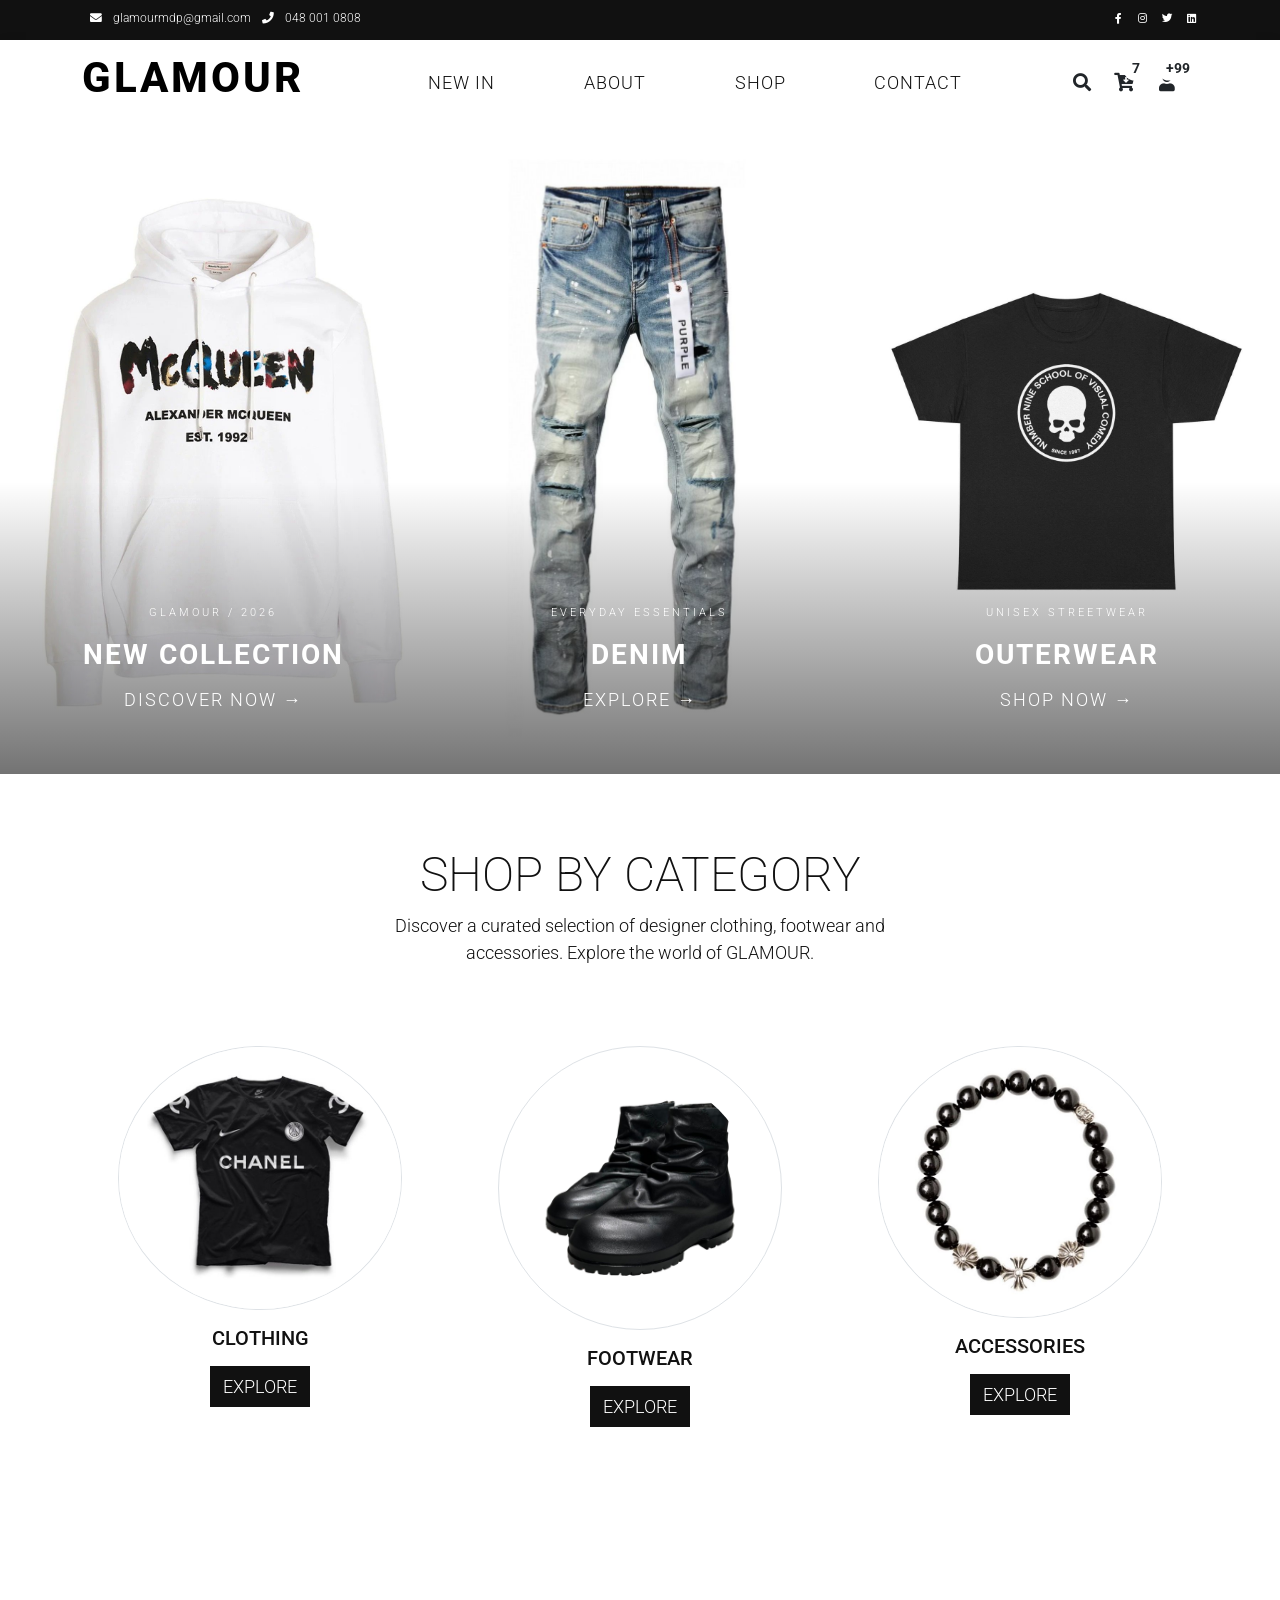
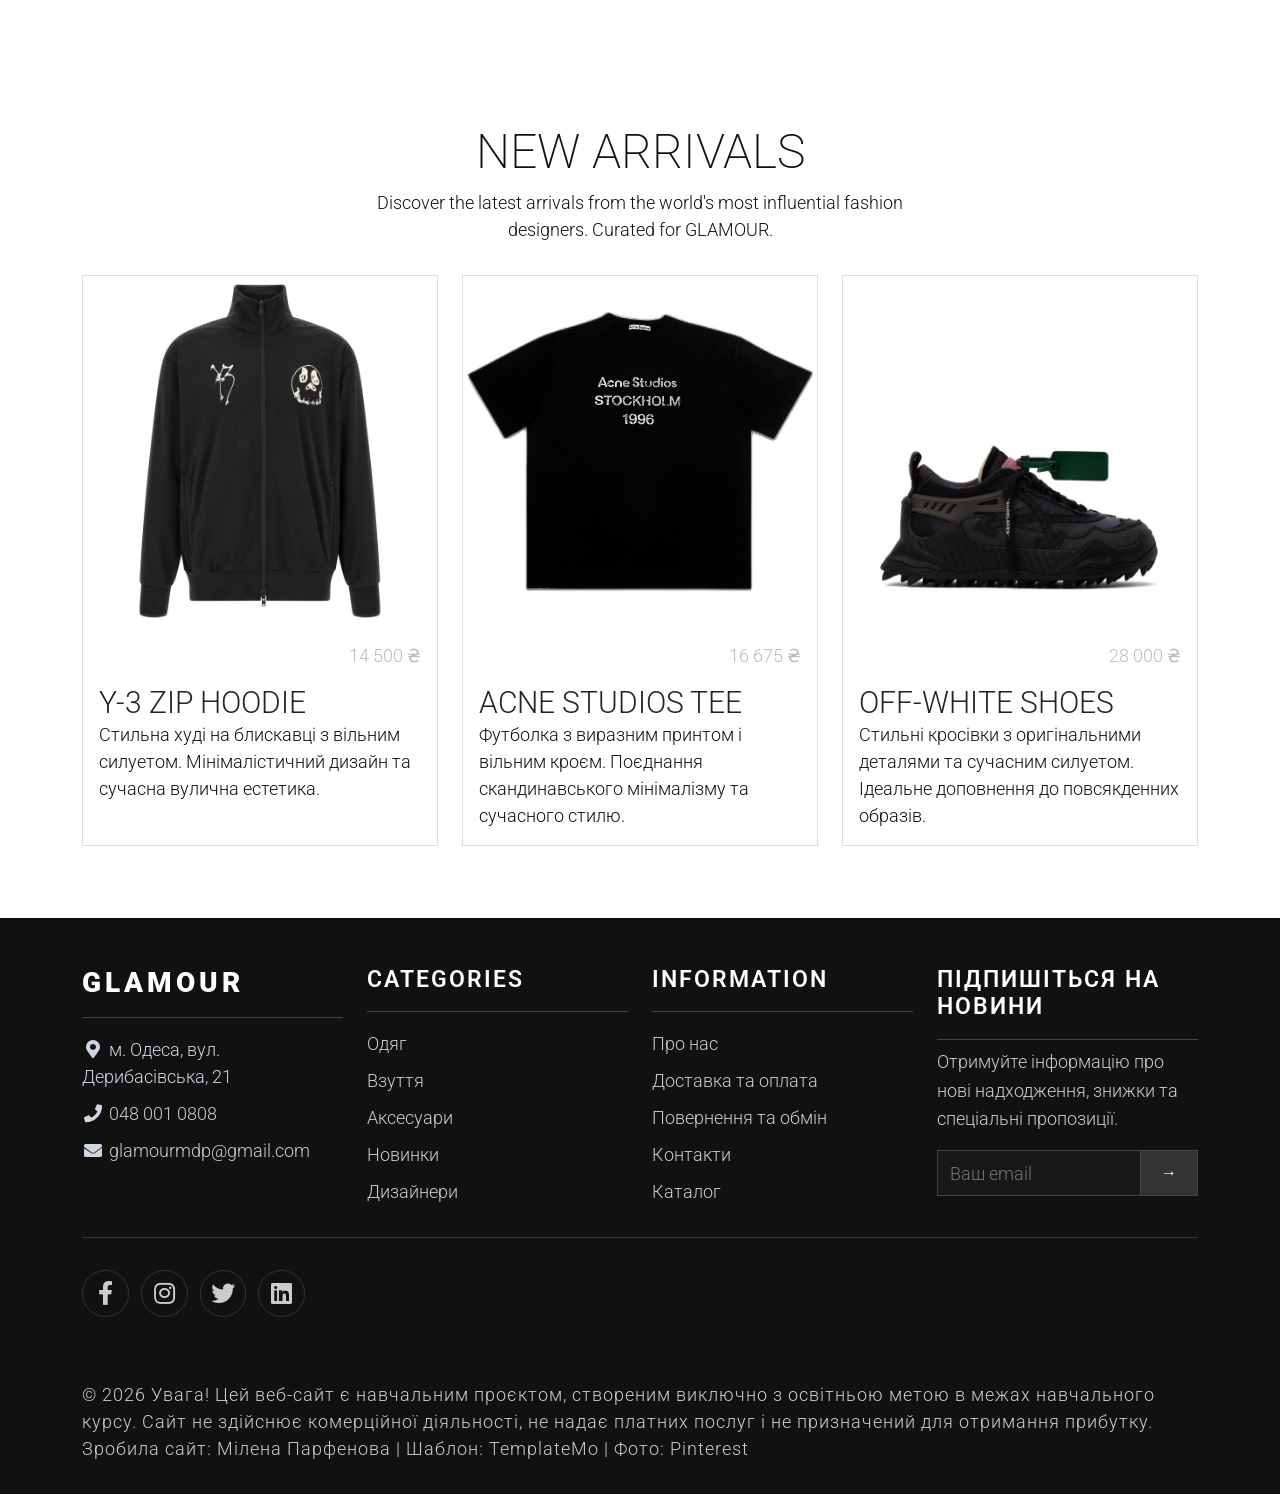
==== index.html @ df671642 "Add files via upload" ====
<!DOCTYPE html>
<html lang="en">

<head>
    <!-- Google tag (gtag.js) -->
<script async src="https://www.googletagmanager.com/gtag/js?id=G-DLJEWXYCDV"></script>
<script>
  window.dataLayer = window.dataLayer || [];
  function gtag(){dataLayer.push(arguments);}
  gtag('js', new Date());

  gtag('config', 'G-DLJEWXYCDV');
</script>
    <title>GLAMOUR — Unisex Streetwear | Магазин одягу</title>
    <meta name="description" content="GLAMOUR — магазин сучасного унісекс-одягу. Стильний streetwear, джинси, худі, футболки та нові колекції.">
    <meta charset="utf-8">
    <meta name="viewport" content="width=device-width, initial-scale=1">

    <link rel="apple-touch-icon" href="assets/img/apple-icon.png">
    <link rel="icon" href="data:image/svg+xml,%3Csvg xmlns='http://www.w3.org/2000/svg' viewBox='0 0 64 64'%3E%3Crect width='64' height='64' fill='%23111111'/%3E%3Ctext x='50%25' y='72%25' text-anchor='middle' font-family='Arial' font-weight='bold' font-size='44' fill='white'%3EG%3C/text%3E%3C/svg%3E">

    <link rel="stylesheet" href="assets/css/bootstrap.min.css">
    <link rel="stylesheet" href="assets/css/templatemo.css">
    <link rel="stylesheet" href="assets/css/custom.css">

    <!-- Load fonts style after rendering the layout styles -->
    <link rel="stylesheet" href="https://fonts.googleapis.com/css2?family=Roboto:wght@100;200;300;400;500;700;900&display=swap">
    <link rel="stylesheet" href="assets/css/fontawesome.min.css">
<!--
    
TemplateMo 559 Zay Shop

https://templatemo.com/tm-559-zay-shop

-->
</head>

<body>
    <!-- Start Top Nav -->
    <nav class="navbar navbar-expand-lg bg-dark navbar-light d-none d-lg-block" id="templatemo_nav_top">
        <div class="container text-light">
            <div class="w-100 d-flex justify-content-between">
                <div>
                    <i class="fa fa-envelope mx-2"></i>
                    <a class="navbar-sm-brand text-light text-decoration-none" href="mailto:glamourmdp@gmail.com">glamourmdp@gmail.com</a>
                    <i class="fa fa-phone mx-2"></i>
                    <a class="navbar-sm-brand text-light text-decoration-none" href="tel:+380480010808">048 001 0808</a>
                </div>
                <div>
                    <a class="text-light" href="https://fb.com/templatemo" target="_blank" rel="sponsored"><i class="fab fa-facebook-f fa-sm fa-fw me-2"></i></a>
                    <a class="text-light" href="https://www.instagram.com/" target="_blank"><i class="fab fa-instagram fa-sm fa-fw me-2"></i></a>
                    <a class="text-light" href="https://twitter.com/" target="_blank"><i class="fab fa-twitter fa-sm fa-fw me-2"></i></a>
                    <a class="text-light" href="https://www.linkedin.com/" target="_blank"><i class="fab fa-linkedin fa-sm fa-fw"></i></a>
                </div>
            </div>
        </div>
    </nav>
    <!-- Close Top Nav -->


    <!-- Header -->
    <nav class="navbar navbar-expand-lg navbar-light shadow">
        <div class="container d-flex justify-content-between align-items-center">

           <a class="navbar-brand logo h1 align-self-center" href="index.html" style="color: #111111; font-weight: 900; letter-spacing: 3px;">
    GLAMOUR
</a>

            <button class="navbar-toggler border-0" type="button" data-bs-toggle="collapse" data-bs-target="#templatemo_main_nav" aria-controls="navbarSupportedContent" aria-expanded="false" aria-label="Toggle navigation">
                <span class="navbar-toggler-icon"></span>
            </button>

            <div class="align-self-center collapse navbar-collapse flex-fill  d-lg-flex justify-content-lg-between" id="templatemo_main_nav">
                <div class="flex-fill">
                    <ul class="nav navbar-nav d-flex justify-content-between mx-lg-auto">
                        <li class="nav-item">
                            <a class="nav-link" href="index.html">NEW IN</a>
                        </li>
                        <li class="nav-item">
                            <a class="nav-link" href="about.html">ABOUT</a>
                        </li>
                        <li class="nav-item">
                            <a class="nav-link" href="shop.html">SHOP</a>
                        </li>
                        <li class="nav-item">
                            <a class="nav-link" href="contact.html">CONTACT</a>
                        </li>
                    </ul>
                </div>
                <div class="navbar align-self-center d-flex">
                    <div class="d-lg-none flex-sm-fill mt-3 mb-4 col-7 col-sm-auto pr-3">
                        <div class="input-group">
                            <input type="text" class="form-control" id="inputMobileSearch" placeholder="Search ...">
                            <div class="input-group-text">
                                <i class="fa fa-fw fa-search"></i>
                            </div>
                        </div>
                    </div>
                    <a class="nav-icon d-none d-lg-inline" href="#" data-bs-toggle="modal" data-bs-target="#templatemo_search">
                        <i class="fa fa-fw fa-search text-dark mr-2"></i>
                    </a>
                    <a class="nav-icon position-relative text-decoration-none" href="#">
                        <i class="fa fa-fw fa-cart-arrow-down text-dark mr-1"></i>
                        <span class="position-absolute top-0 left-100 translate-middle badge rounded-pill bg-light text-dark">7</span>
                    </a>
                    <a class="nav-icon position-relative text-decoration-none" href="#">
                        <i class="fa fa-fw fa-user text-dark mr-3"></i>
                        <span class="position-absolute top-0 left-100 translate-middle badge rounded-pill bg-light text-dark">+99</span>
                    </a>
                </div>
            </div>

        </div>
    </nav>
    <!-- Close Header -->

    <!-- Modal -->
    <div class="modal fade bg-white" id="templatemo_search" tabindex="-1" role="dialog" aria-labelledby="exampleModalLabel" aria-hidden="true">
        <div class="modal-dialog modal-lg" role="document">
            <div class="w-100 pt-1 mb-5 text-right">
                <button type="button" class="btn-close" data-bs-dismiss="modal" aria-label="Close"></button>
            </div>
            <form action="" method="get" class="modal-content modal-body border-0 p-0">
                <div class="input-group mb-2">
                    <input type="text" class="form-control" id="inputModalSearch" name="q" placeholder="Search ...">
                    <button type="submit" class="input-group-text bg-success text-light">
                        <i class="fa fa-fw fa-search text-white"></i>
                    </button>
                </div>
            </form>
        </div>
    </div>



    <!--   GLAMOUR HERO SECTION -->
<section class="glamour-hero">

    <a href="shop.html" class="glamour-hero-card glamour-new">
        <div class="glamour-hero-content">
            <span>GLAMOUR / 2026</span>
            <h2>NEW COLLECTION</h2>
            <p>DISCOVER NOW →</p>
        </div>
    </a>

    <a href="shop.html" class="glamour-hero-card glamour-denim">
        <div class="glamour-hero-content">
            <span>EVERYDAY ESSENTIALS</span>
            <h2>DENIM</h2>
            <p>EXPLORE →</p>
        </div>
    </a>

    <a href="shop.html" class="glamour-hero-card glamour-outerwear">
        <div class="glamour-hero-content">
            <span>UNISEX STREETWEAR</span>
            <h2>OUTERWEAR</h2>
            <p>SHOP NOW →</p>
        </div>
    </a>

</section>
<!-- END GLAMOUR HERO SECTION -->

    <!-- Start Categories of The Month -->
    <section class="container py-5">
        <div class="row text-center pt-3">
            <div class="col-lg-6 m-auto">
                <h1 class="h1"><h1 class="h1">SHOP BY CATEGORY</h1>
                <p>
    Discover a curated selection of designer clothing, footwear and accessories.
    Explore the world of GLAMOUR.
</p>
            </div>
        </div>
        <div class="row">
            <div class="col-12 col-md-4 p-5 mt-3">
                <a href="#"><img src="./assets/img/clothing.jpg" class="rounded-circle img-fluid border" alt="Дизайнерський одяг GLAMOUR"></a>
                <h5 class="text-center mt-3 mb-3">CLOTHING</h5>
                <p class="text-center"><a class="btn btn-success">EXPLORE</a></p>
            </div>
            <div class="col-12 col-md-4 p-5 mt-3">
                <a href="#"><img src="./assets/img/footwear.jpg" class="rounded-circle img-fluid border" style="padding: 30px; background-color: white;"></a>
                <h2 class="h5 text-center mt-3 mb-3">FOOTWEAR</h2>
                <p class="text-center"><a class="btn btn-success">EXPLORE</a></p>
            </div>
            <div class="col-12 col-md-4 p-5 mt-3">
                <a href="#"><img src="./assets/img/accessories.jpg" class="rounded-circle img-fluid border" alt="Дизайнерські аксесуари GLAMOUR"></a>
                <h2 class="h5 text-center mt-3 mb-3">ACCESSORIES</h2>
                <p class="text-center"><a class="btn btn-success">EXPLORE</a></p>
            </div>
        </div>
    </section>
    <!-- End Categories of The Month -->


    <!-- Start Featured Product -->
    <section class="glamour-products"></section>
        <div class="container py-5">
            <div class="row text-center py-3">
                <div class="col-lg-6 m-auto">
                    <h1 class="h1">NEW ARRIVALS</h1>
                    <p>
    Discover the latest arrivals from the world's most influential
    fashion designers. Curated for GLAMOUR.
</p>
                </div>
            </div>
            <div class="row">
                <div class="col-12 col-md-4 mb-4">
                    <div class="card h-100">
                        <a href="shop-single.html">
                           <img src="./assets/img/y3-hoodie.jpg" class="card-img-top" style="height: 350px; object-fit: contain;" alt="Y-3 Zip Hoodie">
                        </a>
                        <div class="card-body">
                            <ul class="list-unstyled d-flex justify-content-end">
    <li class="text-muted">14 500 ₴</li>
</ul>
                            <a href="shop-single.html" class="h2 text-decoration-none text-dark">Y-3 ZIP HOODIE</a>
                            <p class="card-text">
                                Стильна худі на блискавці з вільним силуетом. Мінімалістичний дизайн та сучасна вулична естетика.
                            </p>
                            
                        </div>
                    </div>
                </div>
                <div class="col-12 col-md-4 mb-4">
                    <div class="card h-100">
                        <a href="shop-single.html">
                            <img src="./assets/img/acne-tee.jpg" class="card-img-top" style="height: 350px; object-fit: contain;" alt="Acne Studios Tee">
                        </a>
                        <div class="card-body">
                            <ul class="list-unstyled d-flex justify-content-end">
    <li class="text-muted">16 675 ₴</li>
</ul>
                            <a href="shop-single.html" class="h2 text-decoration-none text-dark">ACNE STUDIOS TEE</a>
                            <p class="card-text">
                                Футболка з виразним принтом і вільним кроєм. Поєднання скандинавського мінімалізму та сучасного стилю.
                            </p>
                            
                        </div>
                    </div>
                </div>
                <div class="col-12 col-md-4 mb-4">
                    <div class="card h-100">
                        <a href="shop-single.html">
                            <img src="./assets/img/offwhite-shoes.jpg" class="card-img-top" style="height: 350px; object-fit: contain;" alt="Off-White Shoes">
                        </a>
                        <div class="card-body">
                            <ul class="list-unstyled d-flex justify-content-end">
    <li class="text-muted">28 000 ₴</li>
</ul>
                            <a href="shop-single.html" class="h2 text-decoration-none text-dark">OFF-WHITE SHOES</a>
                            <p class="card-text">
                                Стильні кросівки з оригінальними деталями та сучасним силуетом. Ідеальне доповнення до повсякденних образів.
                            </p>
                            
                        </div>
                    </div>
                </div>
            </div>
        </div>
    </section>
    <!-- End Featured Product -->


    <!-- Start Footer -->
    <footer class="bg-dark" id="tempaltemo_footer">
        <div class="container">
            <div class="row">
                <!-- GLAMOUR -->
                <div class="col-lg-3 col-md-6 pt-5">
                    <h2 class="h2 text-success border-bottom pb-3 border-light logo">GLAMOUR</h2>
                    <ul class="list-unstyled text-light footer-link-list">
                        <li><i class="fas fa-map-marker-alt fa-fw"></i> м. Одеса, вул. Дерибасівська, 21</li>
                        <li><i class="fa fa-phone fa-fw"></i> <a class="text-decoration-none" href="tel:+380480010808">048 001 0808</a></li>
                        <li><i class="fa fa-envelope fa-fw"></i> <a class="text-decoration-none" href="mailto:glamourmdp@gmail.com">glamourmdp@gmail.com</a></li>
                    </ul>
                </div>

                <!-- CATEGORIES -->
                <div class="col-lg-3 col-md-6 pt-5">
                    <h2 class="h2 text-light border-bottom pb-3 border-light">CATEGORIES</h2>
                    <ul class="list-unstyled text-light footer-link-list">
                        <li><a class="text-decoration-none" href="shop.html">Одяг</a></li>
                        <li><a class="text-decoration-none" href="shop.html">Взуття</a></li>
                        <li><a class="text-decoration-none" href="shop.html">Аксесуари</a></li>
                        <li><a class="text-decoration-none" href="index.html">Новинки</a></li>
                        <li><a class="text-decoration-none" href="shop.html">Дизайнери</a></li>
                    </ul>
                </div>

                <!-- INFORMATION -->
                <div class="col-lg-3 col-md-6 pt-5">
                    <h2 class="h2 text-light border-bottom pb-3 border-light">INFORMATION</h2>
                    <ul class="list-unstyled text-light footer-link-list">
                        <li><a class="text-decoration-none" href="about.html">Про нас</a></li>
                        <li><a class="text-decoration-none" href="contact.html">Доставка та оплата</a></li>
                        <li><a class="text-decoration-none" href="contact.html">Повернення та обмін</a></li>
                        <li><a class="text-decoration-none" href="contact.html">Контакти</a></li>
                        <li><a class="text-decoration-none" href="shop.html">Каталог</a></li>
                    </ul>
                </div>

                <!-- NEWSLETTER -->
                <div class="col-lg-3 col-md-6 pt-5">
                    <h2 class="h2 text-light border-bottom pb-3 border-light" style="font-size: 19px; font-weight: 700;">ПІДПИШІТЬСЯ НА НОВИНИ</h2>
                    <p class="text-light" style="font-size: 14px; line-height: 1.6;">Отримуйте інформацію про нові надходження, знижки та спеціальні пропозиції.</p>
                    <div class="input-group mb-2">
                        <input type="email" class="form-control bg-dark border-light text-light" placeholder="Ваш email" aria-label="Ваш email">
                        <span class="input-group-text btn-success text-light">→</span>
                    </div>
                </div>
            </div>

            <!-- SOCIAL LINKS -->
            <div class="row text-light mb-4">
                <div class="col-12 mb-3">
                    <div class="w-100 my-3 border-top border-light"></div>
                </div>
                <div class="col-auto me-auto">
                    <ul class="list-inline text-left footer-icons">
                        <li class="list-inline-item border border-light rounded-circle text-center"><a class="text-light text-decoration-none" target="_blank" rel="noopener noreferrer" href="https://www.facebook.com/"><i class="fab fa-facebook-f fa-lg fa-fw"></i></a></li>
                        <li class="list-inline-item border border-light rounded-circle text-center"><a class="text-light text-decoration-none" target="_blank" rel="noopener noreferrer" href="https://www.instagram.com/"><i class="fab fa-instagram fa-lg fa-fw"></i></a></li>
                        <li class="list-inline-item border border-light rounded-circle text-center"><a class="text-light text-decoration-none" target="_blank" rel="noopener noreferrer" href="https://twitter.com/"><i class="fab fa-twitter fa-lg fa-fw"></i></a></li>
                        <li class="list-inline-item border border-light rounded-circle text-center"><a class="text-light text-decoration-none" target="_blank" rel="noopener noreferrer" href="https://www.linkedin.com/"><i class="fab fa-linkedin fa-lg fa-fw"></i></a></li>
                    </ul>
                </div>
            </div>
        </div>

        <!-- COPYRIGHT -->
        <div class="w-100 bg-black py-3">
            <div class="container">
                <div class="row pt-2">
                    <div class="col-12">
                        <p class="text-left text-light">© 2026 Увага! Цей веб-сайт є навчальним проєктом, створеним виключно з освітньою метою в межах навчального курсу. Сайт не здійснює комерційної діяльності, не надає платних послуг і не призначений для отримання прибутку.

Зробила сайт: Мілена Парфенова | Шаблон: TemplateMo | Фото: Pinterest</p>
                    </div>
                </div>
            </div>
        </div>
    </footer>
    <!-- End Footer -->

    <!-- Start Script -->
    <script src="assets/js/jquery-1.11.0.min.js"></script>
    <script src="assets/js/jquery-migrate-1.2.1.min.js"></script>
    <script src="assets/js/bootstrap.bundle.min.js"></script>
    <script src="assets/js/templatemo.js"></script>
    <script src="assets/js/custom.js"></script>
    <!-- End Script -->
</body>

</html>
---- assets/css/templatemo.css ----
/*

TemplateMo 559 Zay Shop

https://templatemo.com/tm-559-zay-shop

---------------------------------------------
Table of contents
------------------------------------------------
1. Typography
2. General
3. Nav
4. Hero Carousel
5. Accordion
6. Shop
7. Product
8. Carousel Hero
9. Carousel Brand
10. Services
11. Contact map
12. Footer
13. Small devices (landscape phones, 576px and up)
14. Medium devices (tablets, 768px and up)
15. Large devices (desktops, 992px and up)
16. Extra large devices (large desktops, 1200px and up)
--------------------------------------------- */




/* Typography */
body, ul, li, p, a, label, input, div {
  font-family: 'Roboto', sans-serif;
  font-size: 18px !important;
  font-weight: 300 !important;
}
.h1 {
  font-family: 'Roboto', sans-serif;
  font-size: 48px !important;
  font-weight: 200 !important;
}
.h2 {
  font-family: 'Roboto', sans-serif;
  font-size: 30px !important;
  font-weight: 300;
}
.h3 {
  font-family: 'Roboto', sans-serif;
  font-size: 22px !important;
}
/* General */
.logo { font-weight: 500 !important;}
.text-warning {  color: #ede861 !important;}
.text-muted { color: #bcbcbc !important;}
.text-success { color: #59ab6e !important;}
.text-light { color: #cfd6e1 !important;}
.bg-dark { background-color: #212934 !important;}
.bg-light { background-color: #e9eef5 !important;}
.bg-black { background-color: #1d242d !important;}
.bg-success { background-color: #59ab6e !important;}
.btn-success {
  background-color: #59ab6e !important;
  border-color: #56ae6c !important;
}
.pagination .page-link:hover {color: #000;}
.pagination .page-link:hover, .pagination .page-link.active {
  background-color: #69bb7e;
  color: #fff;
}
/* Nav */
#templatemo_nav_top { min-height: 40px;}
#templatemo_nav_top * { font-size: .9em !important;}
#templatemo_main_nav a { color: #212934;}
#templatemo_main_nav a:hover { color: #69bb7e;}
#templatemo_main_nav .navbar .nav-icon { margin-right: 20px;}

/* Hero Carousel */
#template-mo-zay-hero-carousel { background: #efefef !important;}
/* Accordion */
.templatemo-accordion a { color: #000;}
.templatemo-accordion a:hover { color: #333d4a;}
/* Shop */
.shop-top-menu a:hover { color: #69bb7e !important;}
/* Product */
.product-wap { box-shadow: 0px 5px 10px 0px rgba(0, 0, 0, 0.10);}
.product-wap .product-color-dot.color-dot-red { background:#f71515;}
.product-wap .product-color-dot.color-dot-blue { background:#6db4fe;}
.product-wap .product-color-dot.color-dot-black { background:#000000;}
.product-wap .product-color-dot.color-dot-light { background:#e0e0e0;}
.product-wap .product-color-dot.color-dot-green { background:#0bff7e;}
.card.product-wap .card .product-overlay {
  background: rgba(0,0,0,.2);
  visibility: hidden;
  opacity: 0;
  transition: .3s;
}
.card.product-wap:hover .card .product-overlay {
  visibility: visible;
  opacity: 1;
}
.card.product-wap a { color: #000;}
#carousel-related-product .slick-slide:focus { outline: none !important;}
#carousel-related-product .slick-dots li button:before {
  font-size: 15px;
  margin-top: 20px;
}
/* Brand */
.brand-img {
  filter: grayscale(100%);
  opacity: 0.5;
  transition: .5s;
}
.brand-img:hover {
  filter: grayscale(0%);
  opacity: 1;
}
/* Carousel Hero */
#template-mo-zay-hero-carousel .carousel-indicators li {
  margin-top: -50px;
  background-color: #59ab6e;
}
#template-mo-zay-hero-carousel .carousel-control-next i,
#template-mo-zay-hero-carousel .carousel-control-prev i {
  color: #59ab6e !important;
  font-size: 2.8em !important;
}
/* Carousel Brand */
.tempaltemo-carousel .h1 {
  font-size: .5em !important;
  color: #000 !important;
}
/* Services */
.services-icon-wap {transition: .3s;}
.services-icon-wap:hover, .services-icon-wap:hover i {color: #fff;}
.services-icon-wap:hover {background: #69bb7e;}
/* Contact map */
.leaflet-control a, .leaflet-control { font-size: 10px !important;}
.form-control { border: 1px solid #e8e8e8;}
/* Footer */
#tempaltemo_footer a { color: #dcdde1;}
#tempaltemo_footer a:hover { color: #68bb7d;}
#tempaltemo_footer ul.footer-link-list li { padding-top: 10px;}
#tempaltemo_footer ul.footer-icons li {
  width: 2.6em;
  height: 2.6em;
  line-height: 2.6em;
}
#tempaltemo_footer ul.footer-icons li:hover {
  background-color: #cfd6e1;
  transition: .5s;
}
#tempaltemo_footer ul.footer-icons li:hover i {
  color: #212934;
  transition: .5s;
}
#tempaltemo_footer .border-light { border-color: #2d343f !important;}
/*
// Extra small devices (portrait phones, less than 576px)
// No media query since this is the default in Bootstrap
*/
/* Small devices (landscape phones, 576px and up)*/
.product-wap .h3, .product-wap li, .product-wap i, .product-wap p {
  font-size: 12px !important;
}
.product-wap .product-color-dot {
  width: 6px;
  height: 6px;
}

@media (min-width: 576px) {
  .tempaltemo-carousel .h1 { font-size: 1em !important;}
}

/*// Medium devices (tablets, 768px and up)*/
@media (min-width: 768px) {
  #templatemo_main_nav .navbar-nav {max-width: 450px;}
 }

/* Large devices (desktops, 992px and up)*/
@media (min-width: 992px) {
  #templatemo_main_nav .navbar-nav {max-width: 550px;}
  #template-mo-zay-hero-carousel .carousel-item {min-height: 30rem !important;}
  .product-wap .h3, .product-wap li, .product-wap i, .product-wap p {font-size: 18px !important;}
  .product-wap .product-color-dot {
    width: 12px;
    height: 12px;
  }
}

/* Extra large devices (large desktops, 1200px and up)*/
@media (min-width: 1200px) {}
---- assets/css/custom.css ----
/*
Custom Css
*/
/* GLAMOUR — основные стили */

body {
    background-color: #ffffff;
    color: #111111;
}

.navbar-brand {
    color: #111111 !important;
    font-weight: 900 !important;
    letter-spacing: 3px;
}

.navbar .nav-link {
    color: #111111 !important;
    font-weight: 500;
    letter-spacing: 1px;
    transition: color 0.3s ease;
}

.navbar .nav-link:hover {
    color: #888888 !important;
}

.text-success {
    color: #111111 !important;
}

.bg-success,
.btn-success {
    background-color: #111111 !important;
}

.btn-success {
    border-color: #111111 !important;
    border-radius: 0;
}

.btn-success:hover {
    background-color: #555555 !important;
    border-color: #555555 !important;
}

.card {
    border-radius: 0;
    transition: transform 0.3s ease;
}

.card:hover {
    transform: translateY(-5px);
}
/* GLAMOUR — главный экран */

.glamour-hero {
    display: grid;
    grid-template-columns: repeat(3, 1fr);
    width: 100%;
}

.glamour-hero-card {
    position: relative;
    display: flex;
    align-items: flex-end;
    justify-content: center;
    min-height: 650px;
    padding: 35px;
    text-decoration: none;
    background-size: cover;
    background-position: center;
    transition: filter 0.3s ease;
}

.glamour-hero-card:hover {
    filter: brightness(0.8);
}

.glamour-hero-content {
    text-align: center;
    color: white;
}

.glamour-hero-content span {
    font-size: 11px;
    letter-spacing: 3px;
}

.glamour-hero-content h2 {
    color: white;
    font-size: 30px;
    font-weight: 700;
    letter-spacing: 2px;
    margin: 15px 0;
}

.glamour-hero-content p {
    font-size: 12px;
    letter-spacing: 2px;
}

.glamour-new {
    background-color: #777777;
}

.glamour-denim {
    background-color: #555555;
}

.glamour-outerwear {
    background-color: #333333;
}

@media (max-width: 768px) {
    .glamour-hero {
        grid-template-columns: 1fr;
    }

    .glamour-hero-card {
        min-height: 450px;
    }
}
/* GLAMOUR — фотографии главного экрана */

.glamour-new {
    background-image: url("../img/collection.jpg");
}

.glamour-denim {
    background-image: url("../img/denim.jpg");
}

.glamour-outerwear {
    background-image: url("../img/outerwear.jpg");
}
/* GLAMOUR — улучшение главного экрана */

.glamour-hero {
    gap: 0;
    background-color: #ffffff;
}

.glamour-hero-card {
    min-height: 650px;
    background-size: cover;
    background-position: center;
    padding: 0 20px 45px;
    isolation: isolate;
}

/* Затемнение снизу, чтобы текст читался */
.glamour-hero-card::before {
    content: "";
    position: absolute;
    inset: 0;
    background: linear-gradient(
        to bottom,
        transparent 55%,
        rgba(0, 0, 0, 0.55) 100%
    );
    z-index: -1;
}

.glamour-hero-content {
    width: 100%;
    text-align: center;
}

.glamour-hero-content h2 {
    font-size: 28px;
    color: #ffffff;
}

.glamour-hero-content p {
    color: #ffffff;
}

/* Для телефона */
@media (max-width: 768px) {
    .glamour-hero-card {
        min-height: 500px;
    }
}
/* GLAMOUR — фотографии товаров без обрезки */

.glamour-hero-card {
    background-size: contain;
    background-repeat: no-repeat;
    background-position: center;
    background-color: #f5f5f5;
}

/* Отдельная настройка для каждой фотографии */

.glamour-new {
    background-color: #ffffff;
}

.glamour-denim {
    background-color: #ffffff;
}

.glamour-outerwear {
    background-color: #ffffff;
}
/* GLAMOUR — NEW ARRIVALS */

.glamour-products {
    background-color: #ffffff;
    padding: 60px 0;
}

.glamour-products h1 {
    color: #111111;
    letter-spacing: 2px;
}

.glamour-products .card {
    border: 1px solid #eeeeee;
    box-shadow: none;
}

.glamour-products .card:hover {
    transform: translateY(-5px);
}
/* GLAMOUR — одинаковый размер фотографий товаров */

.glamour-products .card-img-top {
    width: 100%;
    height: 350px;
    object-fit: contain;
    object-position: center;
    background-color: #ffffff;
    padding: 15px;
}
/* GLAMOUR — скрываем рейтинги и отзывы */

.glamour-products .fa-star {
    display: none !important;
}

.glamour-products .card-body > p.text-muted {
    display: none !important;
}
/* GLAMOUR — исправление карточек NEW ARRIVALS */

/* Выравниваем фотографии */
.glamour-products img.card-img-top,
.bg-light img.card-img-top {
    width: 100% !important;
    height: 350px !important;
    object-fit: contain !important;
    object-position: center !important;
    padding: 15px !important;
    background: white !important;
}

/* Убираем звёздочки */
.glamour-products .fa-star,
.bg-light .fa-star {
    display: none !important;
}

/* Убираем отзывы */
.glamour-products .card-body p.text-muted,
.bg-light .card-body p.text-muted {
    display: none !important;
}
/* GLAMOUR — окончательное оформление NEW ARRIVALS */

/* Все фотографии одной высоты */
.glamour-products .card > a > img {
    width: 100% !important;
    height: 350px !important;
    object-fit: contain !important;
    object-position: center !important;
    background-color: white !important;
}

/* Убираем звёздочки */
.glamour-products .card-body .list-inline .fa-star {
    display: none !important;
}

/* Убираем отзывы */
.glamour-products .card-body p.text-muted {
    display: none !important;
}/* GLAMOUR — одинаковая высота фотографий NEW ARRIVALS */

.glamour-products .card-img-top {
    width: 100% !important;
    height: 350px !important;
    object-fit: contain !important;
    object-position: center !important;
    background-color: #fff !important;
}
/* GLAMOUR — FOOTER */

#tempaltemo_footer {
    background-color: #111111 !important;
}

#tempaltemo_footer h2 {
    font-weight: 500;
    letter-spacing: 2px;
}

#tempaltemo_footer .logo {
    font-weight: 900;
    letter-spacing: 3px;
}

#tempaltemo_footer a {
    color: #cccccc !important;
    text-decoration: none;
}

#tempaltemo_footer a:hover {
    color: #ffffff !important;
}
/* GLAMOUR — белый логотип в футере */

#tempaltemo_footer .logo {
    color: #ffffff !important;
    font-weight: 900 !important;
    letter-spacing: 3px;
}
/* CATEGORIES — белый логотип в футере */

#tempaltemo_footer .logo {
    color: #ffffff !important;
    font-weight: 900 !important;
    letter-spacing: 3px;
}
/* GLAMOUR — красивые заголовки футера */

#tempaltemo_footer h2 {
    color: #ffffff !important;
    font-size: 23px !important;
    font-weight: 600 !important;
    letter-spacing: 2px !important;
    text-transform: uppercase;
}

/* Название магазина */
#tempaltemo_footer .logo {
    color: #ffffff !important;
    font-size: 28px !important;
    font-weight: 900 !important;
    letter-spacing: 4px !important;
}

/* Линии под заголовками */
#tempaltemo_footer h2.border-bottom {
    border-bottom: 1px solid #444444 !important;
    padding-bottom: 18px !important;
}
/* GLAMOUR — нижняя часть футера */

#tempaltemo_footer .w-100.bg-black {
    background-color: #111111 !important;
}

#tempaltemo_footer .bg-black {
    background-color: #111111 !important;
}

#tempaltemo_footer p {
    color: #cccccc !important;
}

#tempaltemo_footer p.text-left {
    font-size: 13px;
    letter-spacing: 1px;
}
/* GLAMOUR — верхняя информационная полоска */

#templatemo_nav_top {
    background-color: #111111 !important;
}

#templatemo_nav_top a,
#templatemo_nav_top i {
    color: #ffffff !important;
}

#templatemo_nav_top a:hover {
    color: #aaaaaa !important;
}
/* GLAMOUR — подписка */

.glamour-newsletter-title {
    margin-bottom: 20px;
}

.glamour-newsletter-title h3 {
    color: white;
    font-size: 18px;
    font-weight: 600;
    letter-spacing: 1px;
}

.glamour-newsletter-title p {
    color: #bbbbbb;
    font-size: 14px;
}

#tempaltemo_footer .input-group .form-control {
    background-color: #181818 !important;
    color: white !important;
    border: 1px solid #444 !important;
    border-radius: 0 !important;
}

#tempaltemo_footer .input-group .btn-success {
    background-color: #333333 !important;
    color: white !important;
    border: 1px solid #444 !important;
    border-radius: 0 !important;
    padding: 10px 20px;
    cursor: pointer;
}
/* GLAMOUR — расположение подписки */

#tempaltemo_footer .row.text-light.mb-4 {
    align-items: flex-start;
}

#tempaltemo_footer .glamour-newsletter-title {
    max-width: 350px;
}

#tempaltemo_footer .glamour-newsletter-title h3 {
    font-size: 17px;
    font-weight: 700;
    letter-spacing: 1px;
    margin-bottom: 12px;
}

#tempaltemo_footer .glamour-newsletter-title p {
    font-size: 13px;
    line-height: 1.6;
}

/* GLAMOUR — оформление ссылок каталога */

/* Наведение на категории SHOP */
.shop-top-menu a {
    transition: all 0.3s ease;
}

.shop-top-menu a:hover {
    color: #777777 !important;
    font-weight: 700;
    text-decoration: underline !important;
    text-underline-offset: 6px;
}

/* Нажатие на категорию */
.shop-top-menu a:active {
    color: #111111 !important;
}

/* Наведение на бренды и фильтры */
.templatemo-accordion a {
    transition: all 0.3s ease;
}

.templatemo-accordion a:hover {
    color: #777777 !important;
    font-weight: 600;
}

/* Убираем стандартный зелёный цвет */
.shop-top-menu a:focus,
.templatemo-accordion a:focus {
    color: #555555 !important;
}

/* GLAMOUR — одинаковые размеры карточек товаров */

.product-wap {
    height: 100%;
    display: flex;
    flex-direction: column;
}

.product-wap > .card {
    flex: 0 0 auto;
}

.product-wap .card-img {
    width: 100%;
    height: 370px;
    object-fit: contain;
    background-color: #ffffff;
}

.product-wap .card-body {
    flex: 1;
    min-height: 145px;
    display: flex;
    flex-direction: column;
    justify-content: flex-start;
}

.product-wap .card-body > p:last-child {
    margin-top: auto;
}

/* GLAMOUR - Designer Brands Section */

.glamour-brands {
    background-color: #ffffff;
    padding-top: 65px;
    padding-bottom: 65px;
}

.brands-subtitle {
    font-size: 13px;
    letter-spacing: 4px;
    color: #777777;
    margin-bottom: 12px;
}

.glamour-brands-title {
    font-size: 48px;
    font-weight: 300;
    color: #111111;
    margin-bottom: 18px;
    letter-spacing: -1px;
}

.brands-divider {
    display: flex;
    align-items: center;
    justify-content: center;
    gap: 15px;
    color: #111111;
    margin: 15px auto;
    max-width: 400px;
}

.brands-divider::before,
.brands-divider::after {
    content: "";
    height: 1px;
    background: #dddddd;
    flex: 1;
}

.brands-divider span {
    font-size: 19px;
}

.glamour-brands-description {
    color: #555555;
    font-size: 16px;
    line-height: 1.8;
    margin-bottom: 55px;
}

.brand-item {
    padding: 20px 5px;
    transition: 0.3s ease;
}

.brand-logo-text {
    min-height: 75px;
    display: flex;
    align-items: center;
    justify-content: center;
    color: #111111;
    font-size: 24px;
    line-height: 1.1;
}

.chrome-hearts .brand-logo-text {
    font-family: Georgia, serif;
    font-weight: bold;
    letter-spacing: -1px;
}

.rick-owens .brand-logo-text {
    font-family: cursive;
    font-style: italic;
    font-size: 30px;
}

.alexander-mcqueen .brand-logo-text {
    font-family: Georgia, serif;
    font-size: 25px;
}

.maison-margiela .brand-logo-text {
    font-family: Georgia, serif;
    font-size: 23px;
    letter-spacing: 2px;
}

.brand-item p {
    color: #666666;
    font-size: 12px;
    letter-spacing: 3px;
    margin-top: 18px;
    margin-bottom: 0;
}

.brand-item:hover .brand-logo-text {
    color: #888888;
    transform: translateY(-3px);
    transition: 0.3s ease;
}

@media (max-width: 576px) {
    .glamour-brands-title {
        font-size: 36px;
    }

    .brand-logo-text {
        font-size: 20px;
    }

    .brand-item p {
        font-size: 10px;
        letter-spacing: 1px;
    }
}

/* GLAMOUR Brands refinement */

.brand-item p {
    display: none;
}

.brand-logo-text {
    min-height: 100px;
    font-size: 29px;
    transition: 0.3s ease;
}

.brand-item {
    border-right: 1px solid #e5e5e5;
}

.brand-item:last-child {
    border-right: none;
}

.brand-item:hover .brand-logo-text {
    color: #888888;
    transform: translateY(-5px);
}

@media (max-width: 767px) {
    .brand-item {
        border-right: none;
    }
}

/* GLAMOUR - Designer Brands */

.glamour-brands {
    background: #ffffff;
    padding: 65px 0;
}

.brands-subtitle {
    font-size: 13px;
    letter-spacing: 4px;
    color: #777;
    margin-bottom: 12px;
}

.glamour-brands-title {
    font-size: 48px;
    font-weight: 300;
    color: #111;
    margin-bottom: 18px;
    letter-spacing: -1px;
}

.brands-divider {
    display: flex;
    align-items: center;
    justify-content: center;
    gap: 15px;
    max-width: 400px;
    margin: 15px auto;
    color: #111;
}

.brands-divider::before,
.brands-divider::after {
    content: "";
    height: 1px;
    background: #ddd;
    flex: 1;
}

.brands-divider span {
    font-size: 19px;
}

.glamour-brands-description {
    color: #555;
    font-size: 16px;
    line-height: 1.8;
    margin-bottom: 55px;
}

.brand-item {
    height: 150px;
    display: flex;
    align-items: center;
    justify-content: center;
    padding: 20px;
    border-right: 1px solid #e5e5e5;
}

.brands-list > div:last-child .brand-item {
    border-right: none;
}

.brand-logo {
    width: 100%;
    max-width: 220px;
    height: 95px;
    object-fit: contain;
    transition: 0.3s ease;
}

.brand-logo:hover {
    transform: scale(1.07);
    opacity: 0.7;
}

@media (max-width: 767px) {
    .glamour-brands-title {
        font-size: 36px;
    }

    .brand-item {
        border-right: none;
        height: 120px;
    }

    .brand-logo {
        max-width: 170px;
        height: 80px;
    }
}

/* GLAMOUR DESIGNER BRANDS */

.glamour-brands {
    background: #fff;
    padding: 65px 0;
}

.brands-subtitle {
    font-size: 13px;
    letter-spacing: 4px;
    color: #777;
    margin-bottom: 12px;
}

.glamour-brands-title {
    font-size: 48px;
    font-weight: 300;
    color: #111;
    margin-bottom: 18px;
}

.brands-divider {
    display: flex;
    align-items: center;
    justify-content: center;
    gap: 15px;
    max-width: 400px;
    margin: 15px auto;
}

.brands-divider::before,
.brands-divider::after {
    content: "";
    height: 1px;
    background: #ddd;
    flex: 1;
}

.brands-description {
    color: #555;
}

.glamour-brands-description {
    color: #555;
    font-size: 16px;
    line-height: 1.8;
    margin-bottom: 55px;
}

.brand-item {
    height: 150px;
    display: flex;
    align-items: center;
    justify-content: center;
    padding: 20px;
    border-right: 1px solid #e5e5e5;
}

.brands-list > div:last-child .brand-item {
    border-right: none;
}

.brand-logo {
    width: 100%;
    max-width: 220px;
    height: 95px;
    object-fit: contain;
    transition: 0.3s ease;
}

.brand-logo:hover {
    transform: scale(1.07);
    opacity: 0.7;
}

@media (max-width: 767px) {
    .glamour-brands-title {
        font-size: 36px;
    }

    .brand-item {
        border-right: none;
        height: 120px;
    }

    .brand-logo {
        max-width: 170px;
        height: 80px;
    }
}

.brand-item {
    height: 190px;
    display: flex;
    align-items: center;
    justify-content: center;
    padding: 10px;
    border-right: 1px solid #e5e5e5;
}

.brands-list > div:last-child .brand-item {
    border-right: none;
}

.brand-logo {
    width: 100%;
    max-width: 280px;
    height: 150px;
    object-fit: contain;
    transition: 0.3s ease;
}

.brand-logo:hover {
    transform: scale(1.08);
    opacity: 0.75;
}

@media (max-width: 767px) {
    .brand-item {
        height: 150px;
        border-right: none;
    }

    .brand-logo {
        max-width: 220px;
        height: 115px;
    }
}

/* GLAMOUR FOOTER */

.glamour-footer {
    background-color: #111111;
    color: #ffffff;
    padding: 55px 0 35px;
    width: 100%;
}

.glamour-footer .footer-main {
    padding-bottom: 25px;
}

.glamour-footer .footer-title {
    color: #ffffff;
    font-size: 21px;
    font-weight: 700;
    letter-spacing: 2px;
    margin-bottom: 20px;
    min-height: 26px;
}

.glamour-footer .footer-line {
    border: 0;
    border-top: 1px solid #444444;
    margin-bottom: 20px;
}

.glamour-footer .footer-list,
.glamour-footer .footer-links {
    list-style: none;
    padding: 0;
    margin: 0;
}

.glamour-footer .footer-list li {
    color: #cfd6e0;
    margin-bottom: 13px;
    line-height: 1.6;
}

.glamour-footer .footer-list i {
    margin-right: 8px;
    width: 15px;
}

.glamour-footer .footer-links li {
    margin-bottom: 12px;
}

.glamour-footer .footer-links a {
    color: #cfd6e0;
    text-decoration: none;
    transition: 0.3s;
}

.glamour-footer .footer-links a:hover {
    color: #ffffff;
    padding-left: 5px;
}

.glamour-footer .footer-description {
    color: #cfd6e0;
    line-height: 1.7;
    margin-bottom: 15px;
}

.glamour-footer .footer-form {
    display: flex;
    width: 100%;
}

.glamour-footer .footer-form input {
    min-width: 0;
    flex: 1;
    background: #181818;
    border: 1px solid #444;
    color: white;
    padding: 10px;
    outline: none;
}

.glamour-footer .footer-form button {
    width: 50px;
    border: 1px solid #444;
    background: #333;
    color: white;
    cursor: pointer;
    transition: 0.3s;
}

.glamour-footer .footer-form button:hover {
    background: #555;
}

.glamour-footer .footer-bottom-line {
    border: 0;
    border-top: 1px solid #333;
    margin: 5px 0 25px;
}

.glamour-footer .footer-social {
    display: flex;
    gap: 12px;
    margin-bottom: 50px;
}

.glamour-footer .footer-social a {
    width: 40px;
    height: 40px;
    border: 1px solid #444;
    border-radius: 50%;
    display: flex;
    align-items: center;
    justify-content: center;
    color: #cfd6e0;
    text-decoration: none;
    transition: 0.3s;
}

.glamour-footer .footer-social a:hover {
    color: white;
    border-color: white;
    transform: translateY(-3px);
}

.glamour-footer .footer-copyright {
    color: #cfd6e0;
    font-size: 14px;
    line-height: 1.8;
}

.glamour-footer .footer-copyright p {
    margin-bottom: 8px;
}

.glamour-footer .footer-copyright a {
    color: #ffffff;
    text-decoration: underline;
}

@media (max-width: 767px) {
    .glamour-footer {
        padding: 40px 15px 25px;
    }

    .glamour-footer .footer-social {
        margin-bottom: 30px;
    }
}

/* GLAMOUR FULL WIDTH FOOTER */

.glamour-footer {
    width: 100vw !important;
    max-width: none !important;

    position: relative;
    left: 50%;
    margin-left: -50vw !important;

    box-sizing: border-box;
    background: #111111;
}


/* ONLY FOOTER BACKGROUND */
html,
body {
    background-color: #ffffff !important;
}

.glamour-footer {
    background-color: #111111 !important;
    width: 100vw !important;
    max-width: none !important;
    position: relative;
    left: 50%;
    margin-left: -50vw !important;
    margin-bottom: 0 !important;
    box-sizing: border-box;
}

.glamour-footer > .container {
    background-color: #111111 !important;
}

/* ===== GLAMOUR: PAGINATION ===== */

/* Все цифры чёрные */
.pagination .page-link {
    color: #111111 !important;
    background-color: #ffffff !important;
    border: 1px solid #dddddd !important;
    box-shadow: none !important;
}

/* Убираем зелёный цвет активной страницы */
.pagination .page-item.active .page-link {
    color: #111111 !important;
    background-color: #ffffff !important;
    border-color: #dddddd !important;
}

/* Эффект при наведении */
.pagination .page-link:hover {
    color: #ffffff !important;
    background-color: #111111 !important;
    border-color: #111111 !important;
}

/* Убираем зелёную обводку при нажатии */
.pagination .page-link:focus {
    box-shadow: none !important;
    outline: none !important;
}


/* ===== GLAMOUR: REMOVE PRODUCT ICONS ===== */

/* Убираем иконки при наведении на товары */
.product-wap .product-overlay {
    display: none !important;
}

/* Убираем зелёные эффекты кнопок */
.product-wap .btn-success {
    background-color: #111111 !important;
    border-color: #111111 !important;
}

/* ===== GLAMOUR ABOUT SECTION ===== */

.glamour-about {
    background-color: #111111 !important;
    color: #ffffff;
    padding-top: 100px !important;
    padding-bottom: 100px !important;
}

.glamour-about-content {
    max-width: 650px;
}

.glamour-about-label {
    color: #aaaaaa;
    letter-spacing: 4px;
    font-size: 13px;
}

.glamour-about h1 {
    color: #ffffff;
    font-size: 38px;
    font-weight: 400;
    margin-top: 25px;
    margin-bottom: 25px;
}

.glamour-about p {
    color: #cccccc;
    font-size: 16px;
    line-height: 1.9;
}

.glamour-about h5 {
    color: #ffffff;
    font-size: 17px;
    font-weight: 400;
    margin-top: 30px;
}

.glamour-about-image {
    width: 100%;
    max-width: 430px;
    height: auto;
    object-fit: contain;
}
/* GLAMOUR ABOUT — FINAL DESIGN */

.glamour-about {
    background: #050505 !important;
    color: #fff;
    padding: 100px 0 !important;
}

.glamour-about .row {
    justify-content: space-between;
    align-items: center;
}

.glamour-about .col-lg-7 {
    flex: 0 0 58%;
    max-width: 58%;
}

.glamour-about .col-lg-5 {
    flex: 0 0 34%;
    max-width: 34%;
}

.glamour-about-content {
    max-width: 650px;
}

.glamour-about-image {
    width: 100%;
    max-width: 400px;
    height: auto;
    object-fit: contain;
    margin-left: auto;
    display: block;
}

@media (max-width: 991px) {
    .glamour-about .col-lg-7,
    .glamour-about .col-lg-5 {
        flex: 0 0 100%;
        max-width: 100%;
    }

    .glamour-about-image {
        margin: 35px auto 0;
    }
}/* GLAMOUR — PURE BLACK BACKGROUND */

.glamour-about,
.glamour-about .container,
.glamour-about .row,
.glamour-about-content {
    background-color: #000000 !important;
    background-image: none !important;
}

.glamour-about {
    color: #ffffff !important;
}

.glamour-about-image {
    background: #000000 !important;
    display: block;
    margin-left: auto;
    mix-blend-mode: normal;
}/* GLAMOUR — LOGO */
.navbar-brand {
    font-size: 42px !important;
    font-weight: 800 !important;
    letter-spacing: 1px;
    color: #000000 !important;
    text-transform: uppercase;
}

/* GLAMOUR - WHY CHOOSE US */

.glamour-why {
    background: #ffffff;
    padding: 90px 0 !important;
}

.glamour-label {
    display: inline-block;
    font-size: 13px;
    letter-spacing: 5px;
    color: #777;
    margin-bottom: 25px;
}

.glamour-title {
    font-size: 48px;
    font-weight: 300;
    color: #111;
    margin-bottom: 20px;
}

.glamour-title strong {
    font-weight: 800;
}

.glamour-subtitle {
    color: #777;
    font-size: 18px;
    max-width: 680px;
    margin: 0 auto;
    line-height: 1.7;
}

.glamour-feature {
    background: #fff;
    min-height: 345px;
    padding: 40px 22px;
    text-align: center;
    box-shadow: 0 8px 30px rgba(0,0,0,0.07);
    transition: all 0.35s ease;
    border-radius: 5px;
}

.glamour-feature:hover {
    transform: translateY(-8px);
    box-shadow: 0 15px 35px rgba(0,0,0,0.12);
}

.feature-icon {
    width: 115px;
    height: 115px;
    background: #f3f3f3;
    border-radius: 50%;
    display: flex;
    align-items: center;
    justify-content: center;
    margin: 0 auto 25px;
}

.feature-icon i {
    font-size: 48px;
    color: #080808;
}

.glamour-feature h5 {
    font-size: 21px;
    font-weight: 700;
    color: #111;
    margin-bottom: 20px;
}

.glamour-feature p {
    color: #777;
    font-size: 17px;
    line-height: 1.6;
    margin: 0;
}

@media (max-width: 768px) {
    .glamour-title {
        font-size: 34px;
    }

    .glamour-feature {
        min-height: 290px;
    }
}

/* GLAMOUR DELIVERY & PAYMENT */

.glamour-delivery {
    background: #ffffff;
    padding: 90px 0 !important;
}

.delivery-card {
    height: 100%;
    min-height: 320px;
    padding: 40px 22px;
    background: #fff;
    text-align: center;
    border-radius: 4px;
    box-shadow: 0 8px 30px rgba(0,0,0,0.07);
    transition: all 0.35s ease;
}

.delivery-card:hover {
    transform: translateY(-8px);
    box-shadow: 0 15px 35px rgba(0,0,0,0.12);
}

.delivery-icon {
    font-size: 48px;
    color: #111;
    margin-bottom: 28px;
}

.delivery-card h5 {
    font-size: 20px;
    font-weight: 700;
    color: #111;
    margin-bottom: 20px;
}

.delivery-card p {
    font-size: 16px;
    color: #777;
    line-height: 1.7;
    margin: 0;
}

/* GLAMOUR FOOTER */

.glamour-footer {
    background: #111111;
    color: #cccccc;
    width: 100%;
    padding: 55px 0 30px;
    margin: 0;
}

.glamour-footer h4 {
    color: #ffffff;
    font-size: 21px;
    font-weight: 800;
    letter-spacing: 1px;
    margin-bottom: 20px;
}

.glamour-footer hr {
    border-color: #383838;
    margin-bottom: 22px;
}

.glamour-footer p {
    color: #cccccc;
    font-size: 16px;
    line-height: 1.8;
}

.glamour-footer p i {
    margin-right: 9px;
    color: #ffffff;
}

.glamour-footer a {
    display: block;
    color: #cccccc;
    text-decoration: none;
    margin-bottom: 13px;
    transition: 0.3s;
}

.glamour-footer a:hover {
    color: #ffffff;
    padding-left: 4px;
}

.footer-subscribe {
    display: flex;
    width: 100%;
}

.footer-subscribe input {
    width: 80%;
    min-width: 0;
    padding: 12px;
    background: #191919;
    border: 1px solid #444;
    color: #fff;
    outline: none;
}

.footer-subscribe button {
    width: 20%;
    border: 1px solid #444;
    background: #333;
    color: #fff;
    cursor: pointer;
}

.footer-social {
    display: flex;
    gap: 15px;
    border-top: 1px solid #333;
    padding-top: 30px;
    margin-top: 20px;
}

.glamour-footer .footer-social a {
    width: 42px;
    height: 42px;
    border: 1px solid #444;
    border-radius: 50%;
    display: flex;
    align-items: center;
    justify-content: center;
    margin: 0;
    color: #fff;
}

.footer-bottom {
    border-top: 1px solid #333;
    margin-top: 45px;
    padding-top: 30px;
}

.footer-bottom p {
    margin-bottom: 12px;
}

.glamour-footer .footer-bottom a {
    display: inline;
    text-decoration: underline;
}

@media (max-width: 768px) {
    .glamour-footer {
        padding: 40px 20px 25px;
    }
}

/* GLAMOUR LOGO - SHOP SINGLE */

.glamour-logo {
    font-size: 42px !important;
    font-weight: 800 !important;
    letter-spacing: 1px;
    color: #000000 !important;
    text-transform: uppercase;
    text-decoration: none;
}

.glamour-logo:hover {
    color: #000000 !important;
}

/* GLAMOUR PRODUCT PAGE */

body {
    background: #fff !important;
}

.glamour-product-info {
    background: #fff;
    padding: 25px 30px;
    color: #111;
}

.product-brand {
    font-size: 13px;
    letter-spacing: 3px;
    color: #888;
    font-weight: 600;
}

.product-title {
    font-size: 32px;
    font-weight: 600;
    line-height: 1.3;
    color: #111;
    margin: 15px 0;
}

.product-price {
    font-size: 27px;
    font-weight: 500;
    margin: 20px 0;
    color: #111;
}

.product-sizes,
.product-quantity {
    display: flex;
    align-items: center;
    gap: 12px;
    margin: 25px 0;
}

.size-btn {
    width: 45px;
    height: 45px;
    background: white;
    border: 1px solid #ccc;
    color: #111;
    transition: .3s;
}

.size-btn:hover,
.size-btn:focus {
    background: #111;
    color: white;
}

.product-quantity button {
    width: 35px;
    height: 35px;
    background: #111;
    color: white;
    border: none;
}

.glamour-buy-btn,
.glamour-cart-btn {
    width: 100%;
    padding: 15px;
    margin-top: 12px;
    font-size: 15px;
    letter-spacing: 2px;
    transition: .3s;
}

.glamour-buy-btn {
    background: #111;
    color: white;
    border: 1px solid #111;
}

.glamour-cart-btn {
    background: white;
    color: #111;
    border: 1px solid #111;
}

.glamour-buy-btn:hover {
    background: #333;
}

.glamour-cart-btn:hover {
    background: #111;
    color: white;
}

.product-description {
    margin-top: 35px;
}

.product-description h4 {
    font-size: 21px;
    font-weight: 600;
    margin-bottom: 15px;
}

.product-description p,
.product-details p {
    color: #666;
    font-size: 15px;
    line-height: 1.8;
}

.product-details {
    margin-top: 25px;
}

.product-details strong {
    color: #111;
}

@media (max-width: 768px) {
    .product-title {
        font-size: 25px;
    }

    .glamour-product-info {
        padding: 20px 10px;
    }
}
.bg-light {
    background-color: #ffffff !important;
}

/* GLAMOUR — PRODUCT GALLERY FIX */

.glamour-gallery {
    width: 100%;
    max-width: 100%;
    overflow: hidden;
}

.main-product-image {
    width: 100%;
    height: 520px;
    display: flex;
    align-items: center;
    justify-content: center;
    overflow: hidden;
    background: #fff;
    border: 1px solid #e5e5e5;
}

.main-product-image img,
#mainProductImage {
    width: 100% !important;
    height: 100% !important;
    max-width: 100% !important;
    object-fit: contain !important;
    display: block;
}

.product-thumbnails {
    display: flex;
    justify-content: center;
    align-items: center;
    flex-wrap: wrap;
    gap: 12px;
    margin-top: 18px;
}

.product-thumbnails img {
    width: 95px !important;
    height: 115px !important;
    object-fit: contain !important;
    cursor: pointer;
    border: 1px solid #e5e5e5;
    background: #fff;
    padding: 5px;
    transition: 0.3s;
}

.product-thumbnails img:hover {
    border-color: #111;
}

.glamour-product-info {
    width: 100%;
    max-width: 100%;
    background: #fff;
    padding: 25px;
    box-sizing: border-box;
}

.glamour-gallery img {
    max-width: 100%;
}

/* GLAMOUR — 6 PRODUCT THUMBNAILS */

.product-thumbnails {
    display: grid !important;
    grid-template-columns: repeat(3, 100px);
    grid-template-rows: repeat(2, 120px);
    justify-content: center;
    align-items: center;
    gap: 15px 20px;
    margin-top: 25px;
    width: 100%;
}

.product-thumbnails img {
    width: 100px !important;
    height: 120px !important;
    object-fit: contain !important;
    display: block;
    cursor: pointer;
    border: 1px solid #e5e5e5;
    background: #fff;
    padding: 5px;
    box-sizing: border-box;
    transition: 0.3s ease;
}

.product-thumbnails img:hover {
    border-color: #111;
    transform: scale(1.04);
}
/* ===== GLAMOUR FOOTER ===== */

.glamour-footer {
    width: 100%;
    background: #111111;
    color: #ffffff;
    padding: 50px 0 35px;
    margin: 0;
}

.glamour-footer-container {
    width: 86%;
    max-width: 1400px;
    margin: 0 auto;
}

.glamour-footer-grid {
    display: grid;
    grid-template-columns: repeat(4, 1fr);
    gap: 25px;
    padding-bottom: 45px;
}

.glamour-footer-column h4 {
    color: #ffffff;
    font-size: 22px;
    font-weight: 700;
    letter-spacing: 1.5px;
    margin-bottom: 20px;
}

.glamour-footer-column hr {
    border: 0;
    border-top: 1px solid #292929;
    margin-bottom: 20px;
}

.glamour-footer-column p,
.glamour-footer-column a {
    color: #c9c9c9;
    font-size: 16px;
    line-height: 1.8;
    text-decoration: none;
}

.glamour-footer-column a {
    display: block;
    margin-bottom: 7px;
    transition: 0.3s;
}

.glamour-footer-column a:hover {
    color: #ffffff;
    padding-left: 5px;
}

.glamour-footer-column i {
    margin-right: 8px;
    color: #ffffff;
}

.glamour-newsletter {
    display: flex;
    width: 100%;
    margin-top: 15px;
}

.glamour-newsletter input {
    min-width: 0;
    flex: 1;
    padding: 12px;
    background: #191919;
    border: 1px solid #383838;
    color: white;
    outline: none;
}

.glamour-newsletter button {
    padding: 10px 20px;
    background: #303030;
    border: 1px solid #383838;
    color: white;
    cursor: pointer;
}

.glamour-newsletter button:hover {
    background: #555555;
}

.glamour-footer-bottom {
    border-top: 1px solid #292929;
    padding-top: 30px;
}

.glamour-socials {
    display: flex;
    gap: 12px;
    margin-bottom: 45px;
}

.glamour-socials a {
    width: 40px;
    height: 40px;
    border: 1px solid #383838;
    border-radius: 50%;
    display: flex;
    align-items: center;
    justify-content: center;
    color: #ffffff;
    transition: 0.3s;
}

.glamour-socials a:hover {
    background: #ffffff;
    color: #111111;
}

.glamour-footer-bottom p {
    color: #c9c9c9;
    font-size: 15px;
    margin-bottom: 12px;
}

@media (max-width: 768px) {
    .glamour-footer-grid {
        grid-template-columns: repeat(2, 1fr);
        gap: 30px;
    }

    .glamour-footer-container {
        width: 90%;
    }
}

@media (max-width: 480px) {
    .glamour-footer-grid {
        grid-template-columns: 1fr;
    }
}
/* GLAMOUR CONTACT PAGE */

.glamour-contact-page {
    background: #fff;
    padding: 75px 0 85px;
    color: #111;
}

.contact-heading {
    text-align: center;
    margin-bottom: 65px;
}

.contact-heading span {
    font-size: 11px;
    letter-spacing: 5px;
    color: #999;
}

.contact-heading h1 {
    font-size: 42px;
    font-weight: 400;
    margin: 15px 0;
}

.contact-heading p {
    color: #888;
    font-size: 15px;
}

.contact-details {
    padding: 25px 45px 25px 20px;
}

.contact-details h2 {
    font-size: 27px;
    font-weight: 500;
    margin-bottom: 20px;
}

.contact-intro {
    color: #777;
    line-height: 1.8;
    margin-bottom: 30px;
}

.contact-item {
    margin-bottom: 23px;
    border-bottom: 1px solid #eee;
    padding-bottom: 12px;
}

.contact-item span {
    font-size: 10px;
    letter-spacing: 2px;
    color: #999;
}

.contact-item p {
    margin: 7px 0 0;
    font-size: 15px;
    color: #222;
}

.contact-button {
    display: inline-block;
    background: #111;
    color: white !important;
    padding: 14px 30px;
    font-size: 12px;
    letter-spacing: 1px;
    text-decoration: none;
    transition: .3s;
}

.contact-button:hover {
    background: #444;
}

.glamour-map {
    overflow: hidden;
    border: 1px solid #eee;
    box-shadow: 0 8px 25px rgba(0,0,0,.07);
}

.glamour-map iframe {
    display: block;
}

@media (max-width: 768px) {
    .glamour-contact-page {
        padding: 45px 0;
    }

    .contact-heading {
        margin-bottom: 35px;
    }

    .contact-heading h1 {
        font-size: 32px;
    }

    .contact-details {
        padding: 15px;
        margin-bottom: 30px;
    }

    .glamour-map iframe {
        height: 300px;
    }
}
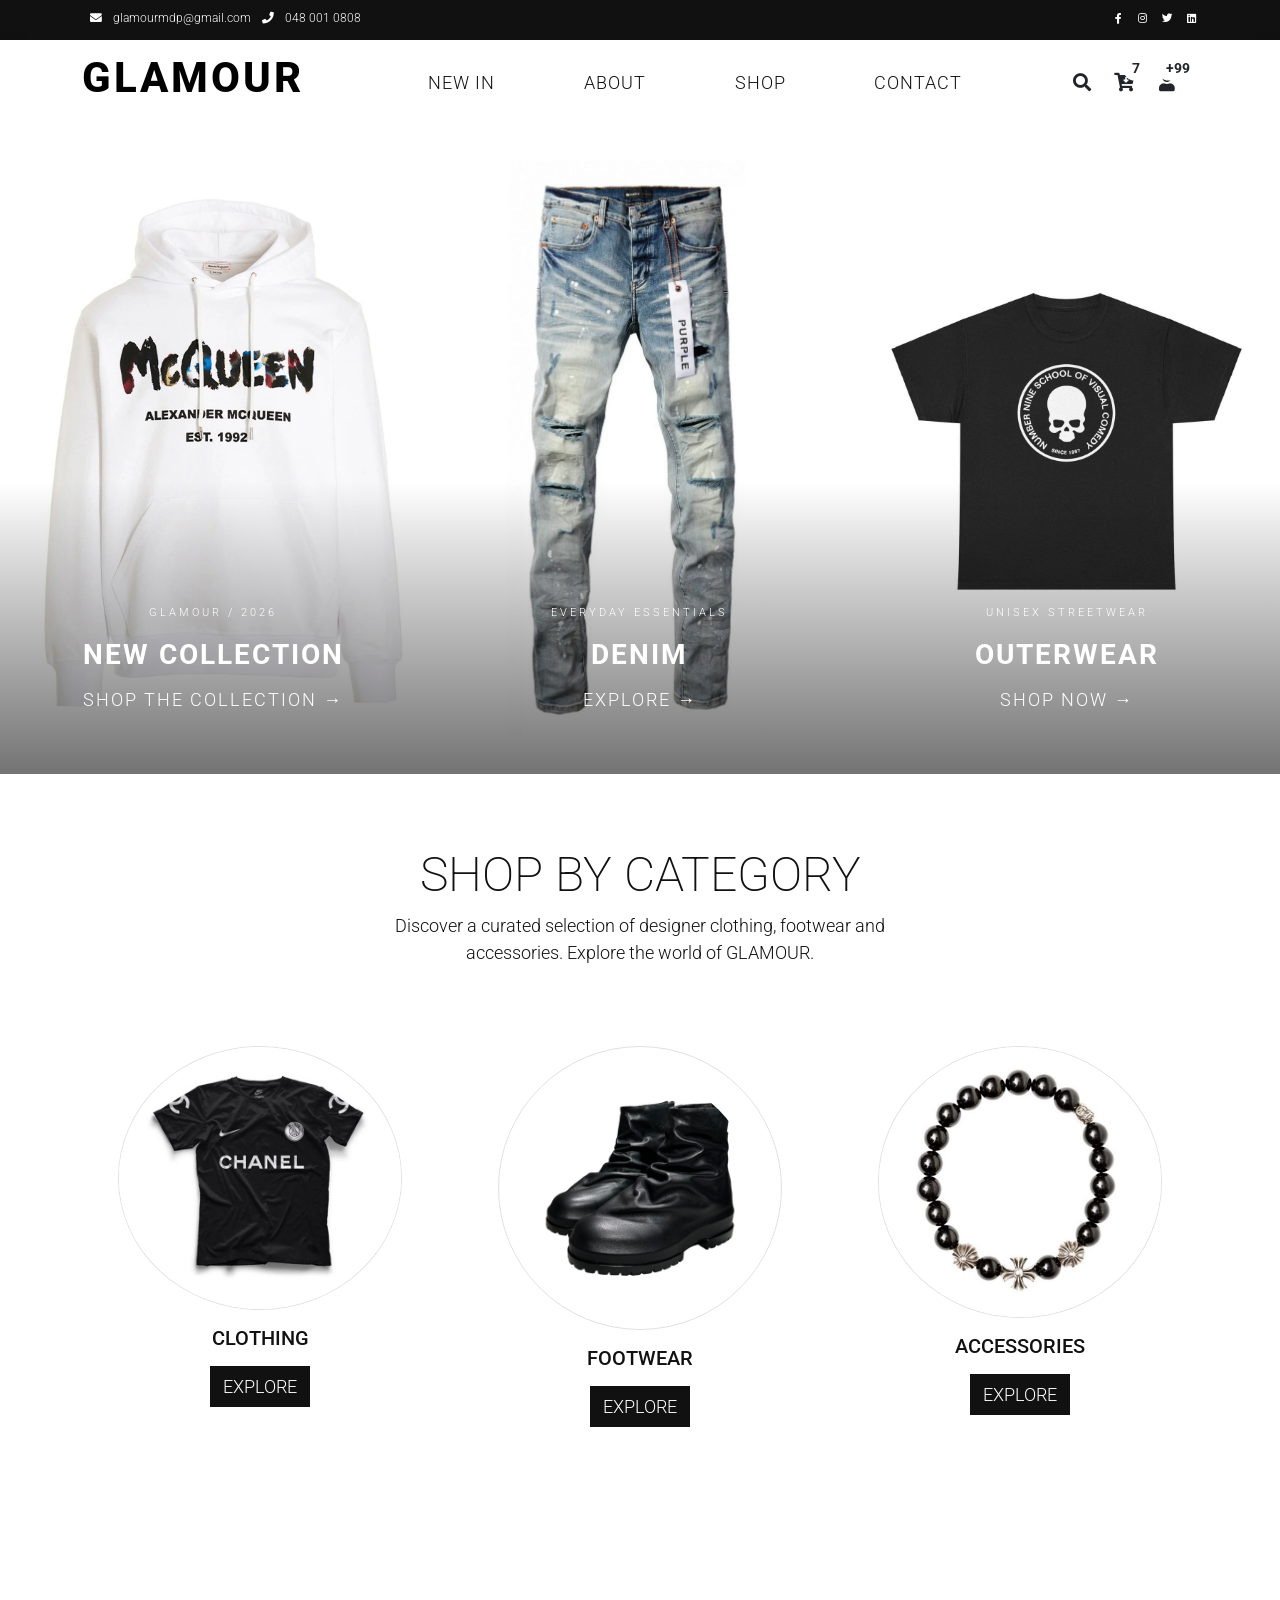
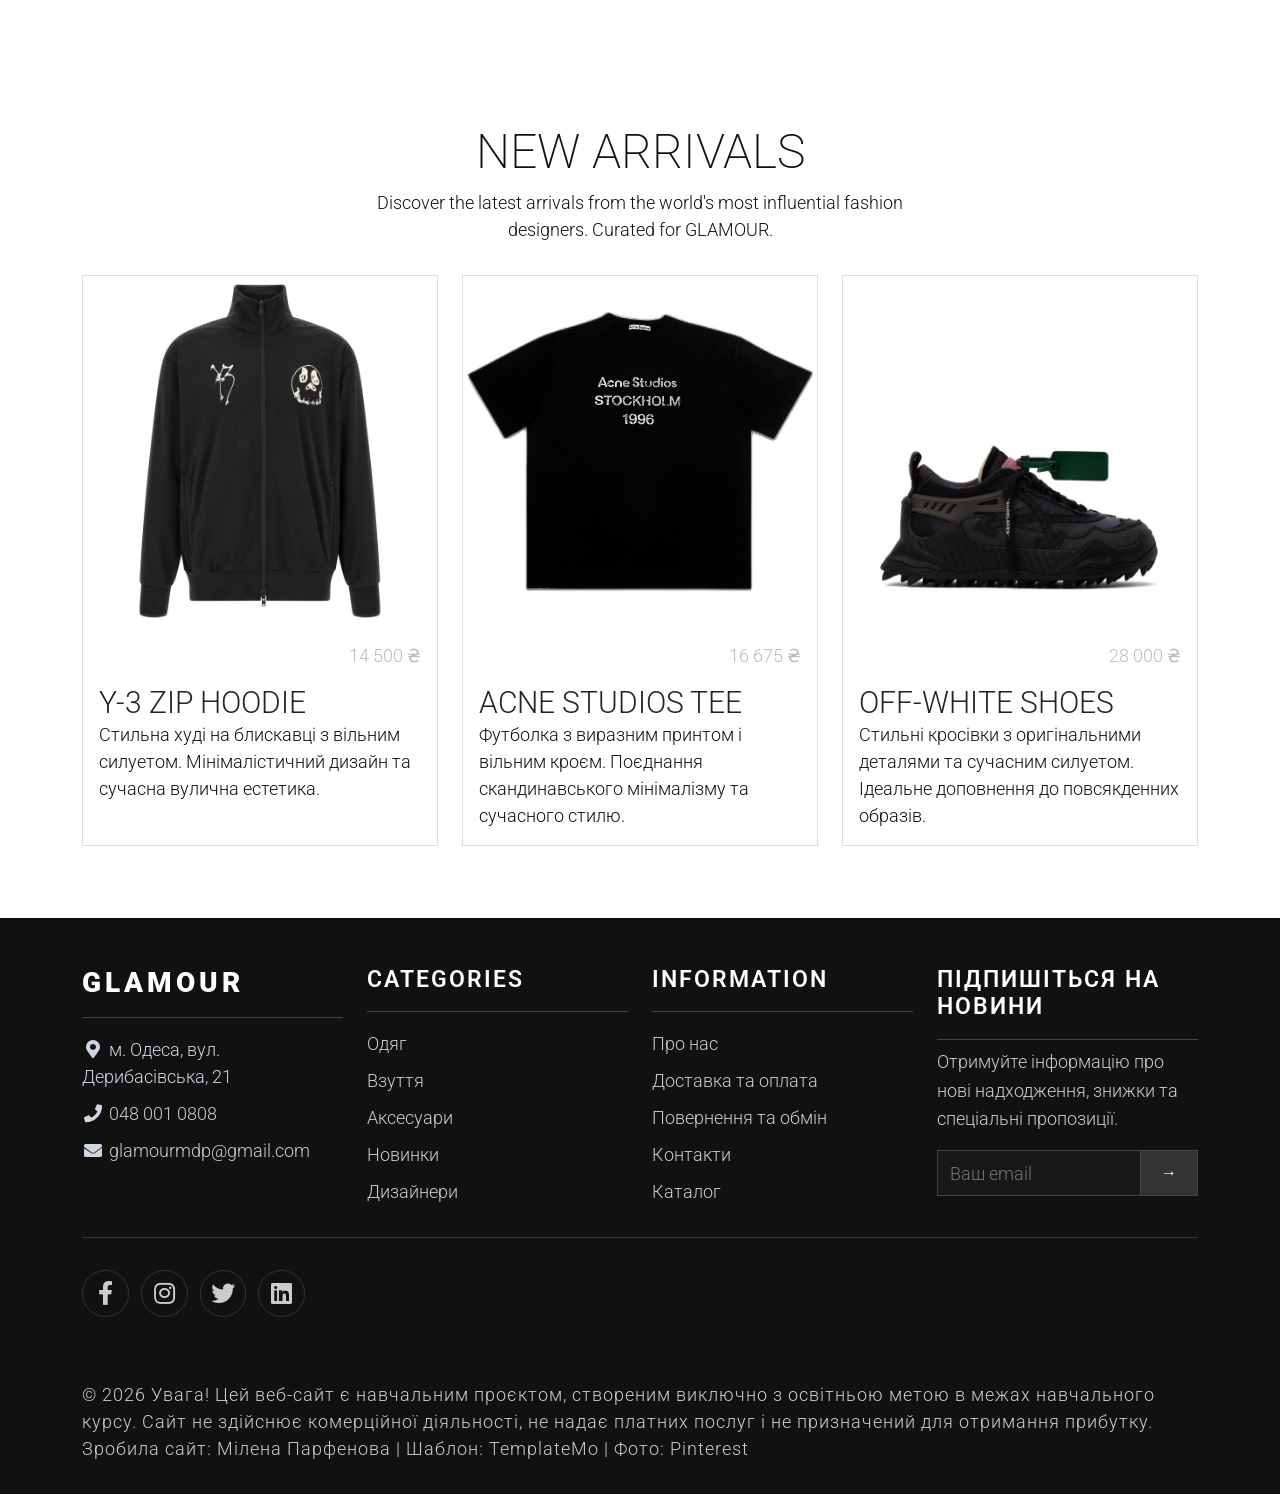
==== commit 08074f9e: "Add files via upload" ====
--- a/index.html
+++ b/index.html
@@ -352,6 +352,39 @@
     <script src="assets/js/templatemo.js"></script>
     <script src="assets/js/custom.js"></script>
     <!-- End Script -->
+     <script>
+(function () {
+    const experiment = Math.random() < 0.5 ? 'A' : 'B';
+
+    const hero = document.querySelector('.glamour-new');
+
+    if (!hero) return;
+
+    const text = hero.querySelector('.glamour-hero-content p');
+
+    if (!text) return;
+
+    if (experiment === 'B') {
+        text.textContent = 'SHOP THE COLLECTION →';
+    }
+
+    if (typeof gtag === 'function') {
+        gtag('event', 'ab_test_view', {
+            experiment_name: 'glamour_hero_test',
+            experiment_variant: experiment
+        });
+    }
+
+    hero.addEventListener('click', function () {
+        if (typeof gtag === 'function') {
+            gtag('event', 'ab_test_click', {
+                experiment_name: 'glamour_hero_test',
+                experiment_variant: experiment
+            });
+        }
+    });
+})();
+</script>
 </body>
 
 </html>
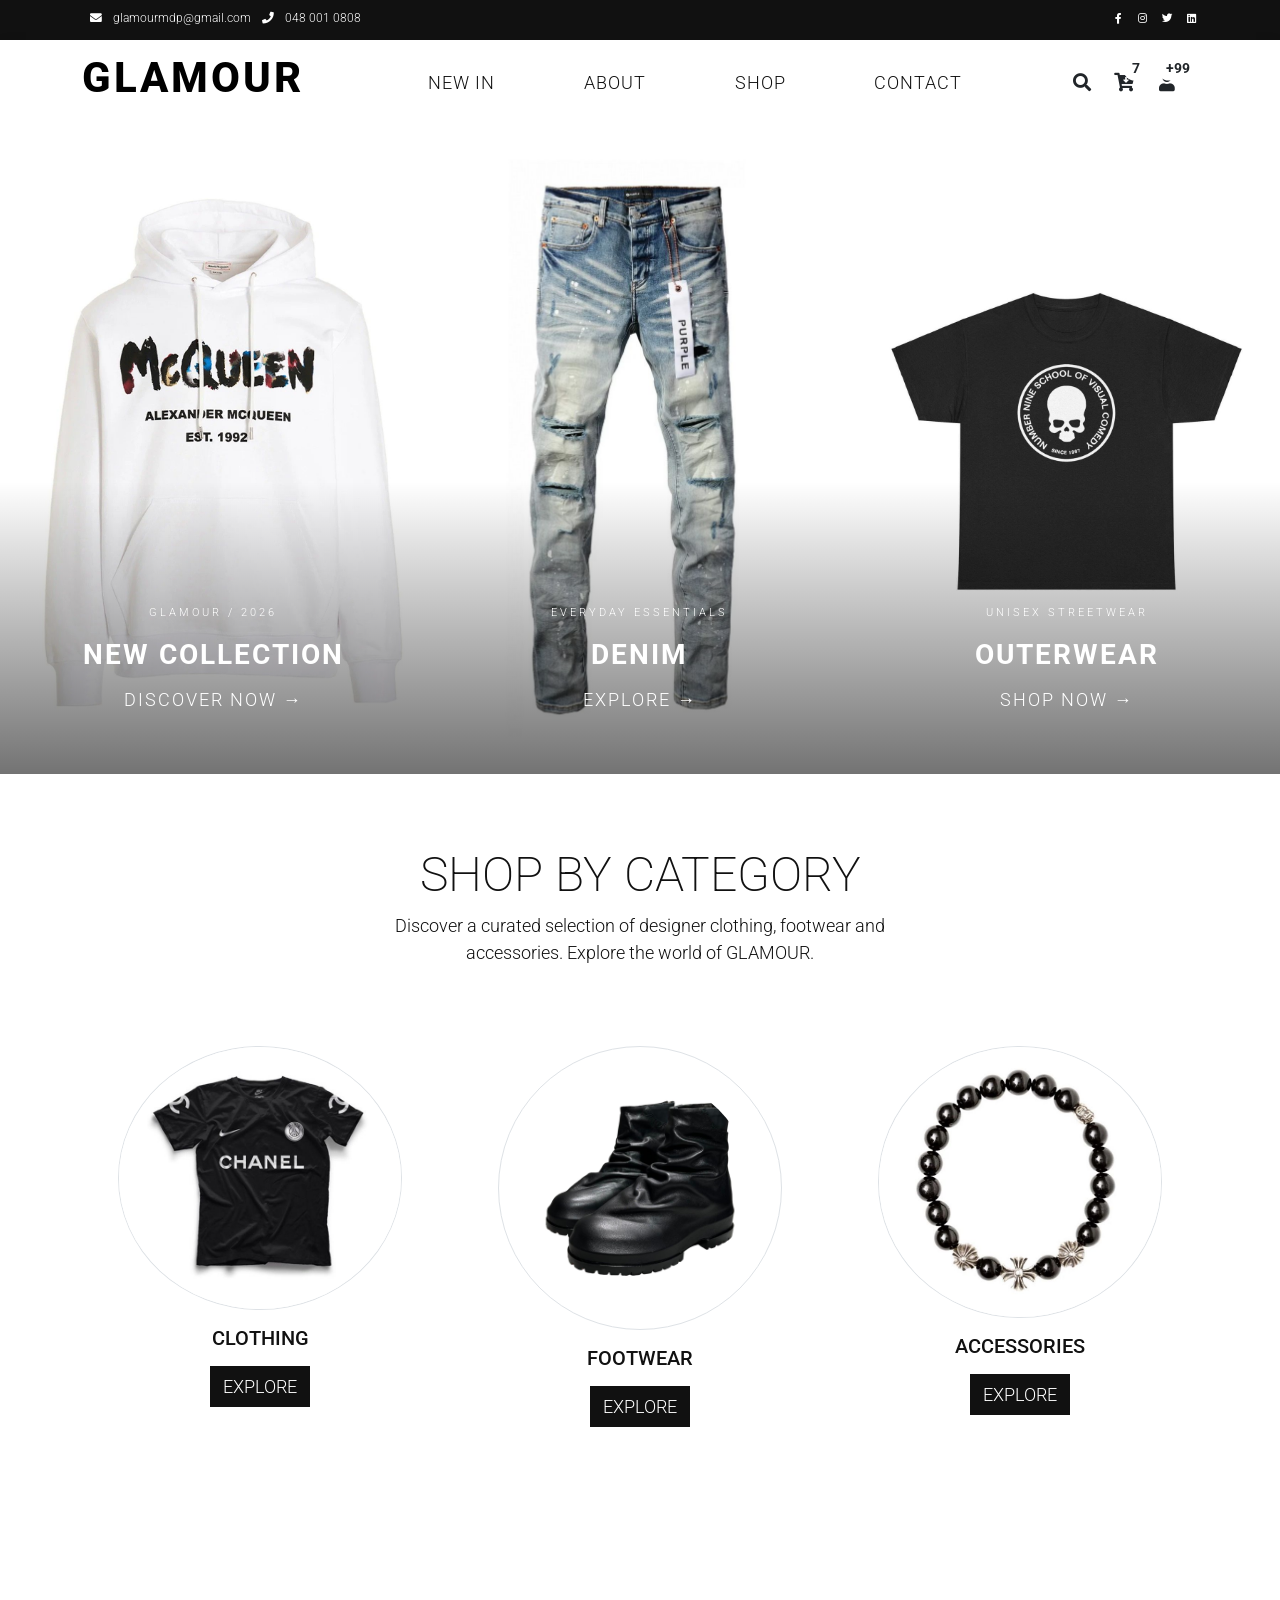
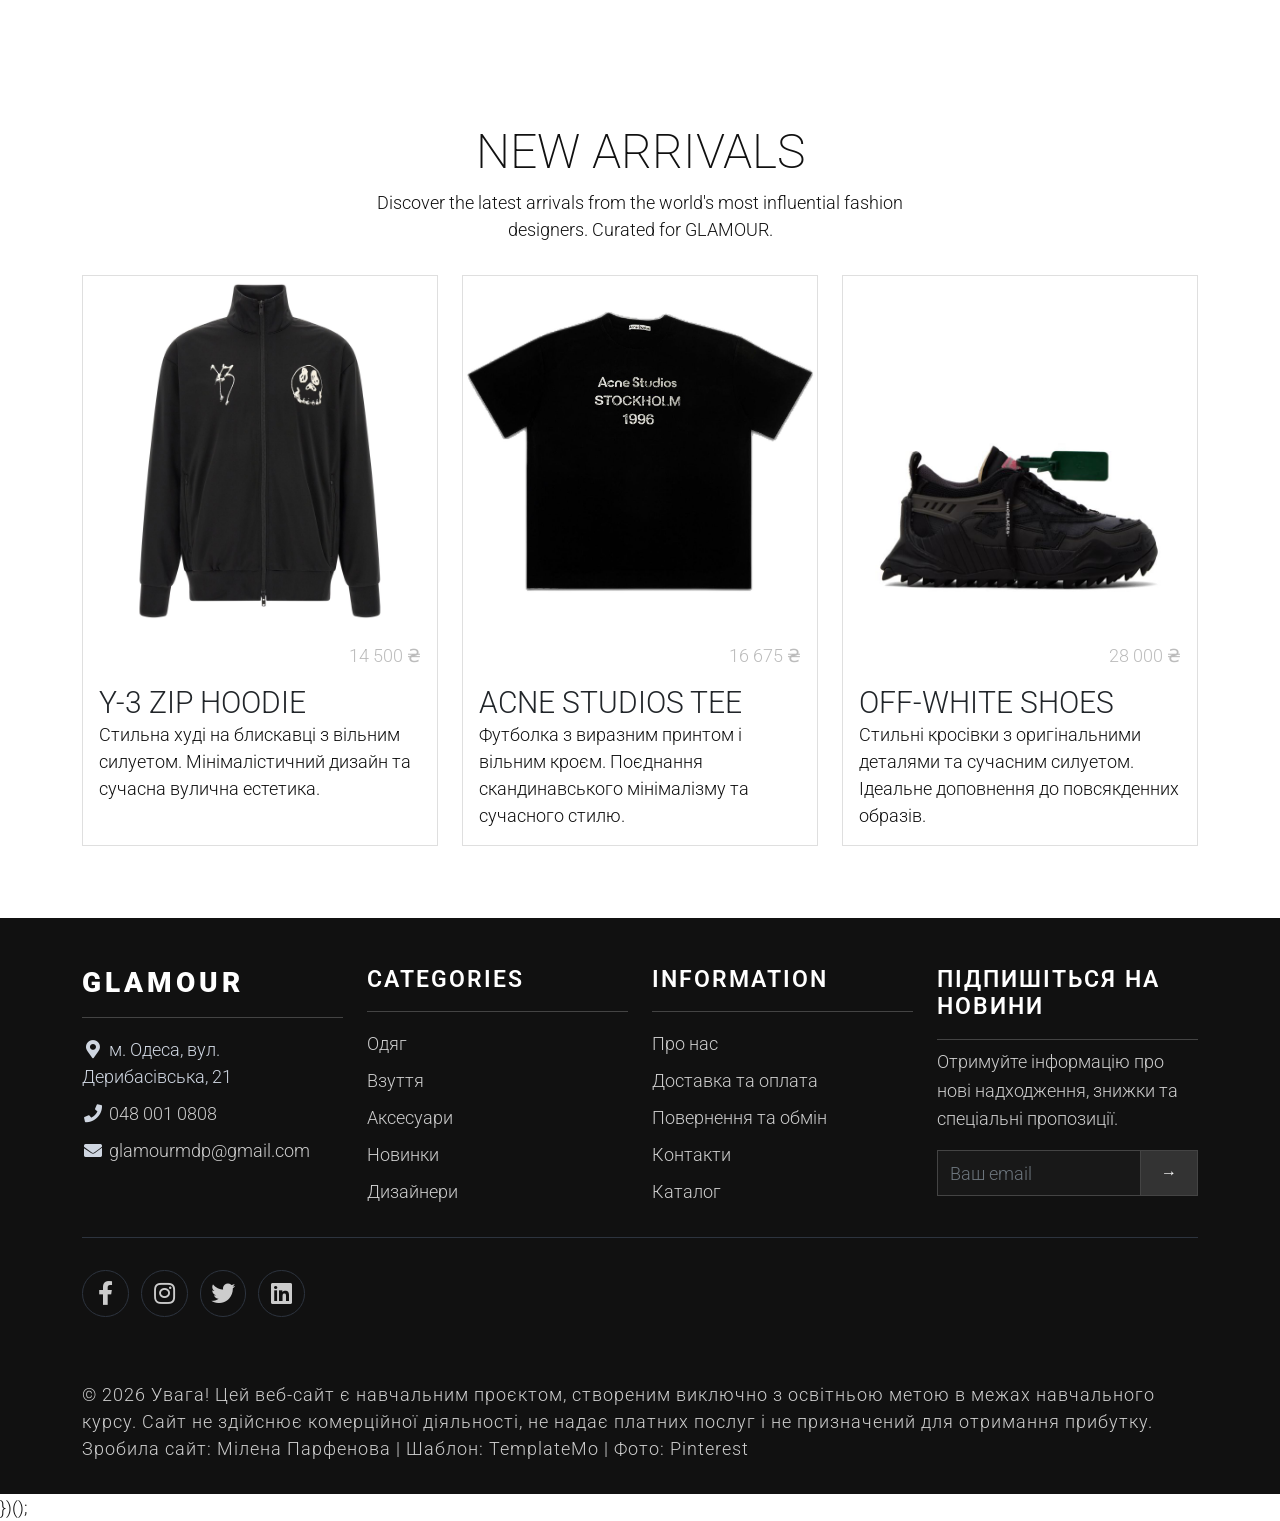
==== commit 725ae9ad: "Update print statement from 'Hello' to 'Goodbye'" ====
--- a/index.html
+++ b/index.html
@@ -352,9 +352,17 @@
     <script src="assets/js/templatemo.js"></script>
     <script src="assets/js/custom.js"></script>
     <!-- End Script -->
-     <script>
+   
+<script>
 (function () {
-    const experiment = Math.random() < 0.5 ? 'A' : 'B';
+    const storageKey = 'glamour_ab_variant';
+
+    let experiment = localStorage.getItem(storageKey);
+
+    if (!experiment) {
+        experiment = Math.random() < 0.5 ? 'A' : 'B';
+        localStorage.setItem(storageKey, experiment);
+    }
 
     const hero = document.querySelector('.glamour-new');
 
@@ -385,6 +393,9 @@
     });
 })();
 </script>
+
+})();
+</script>
 </body>
 
-</html>+</html>
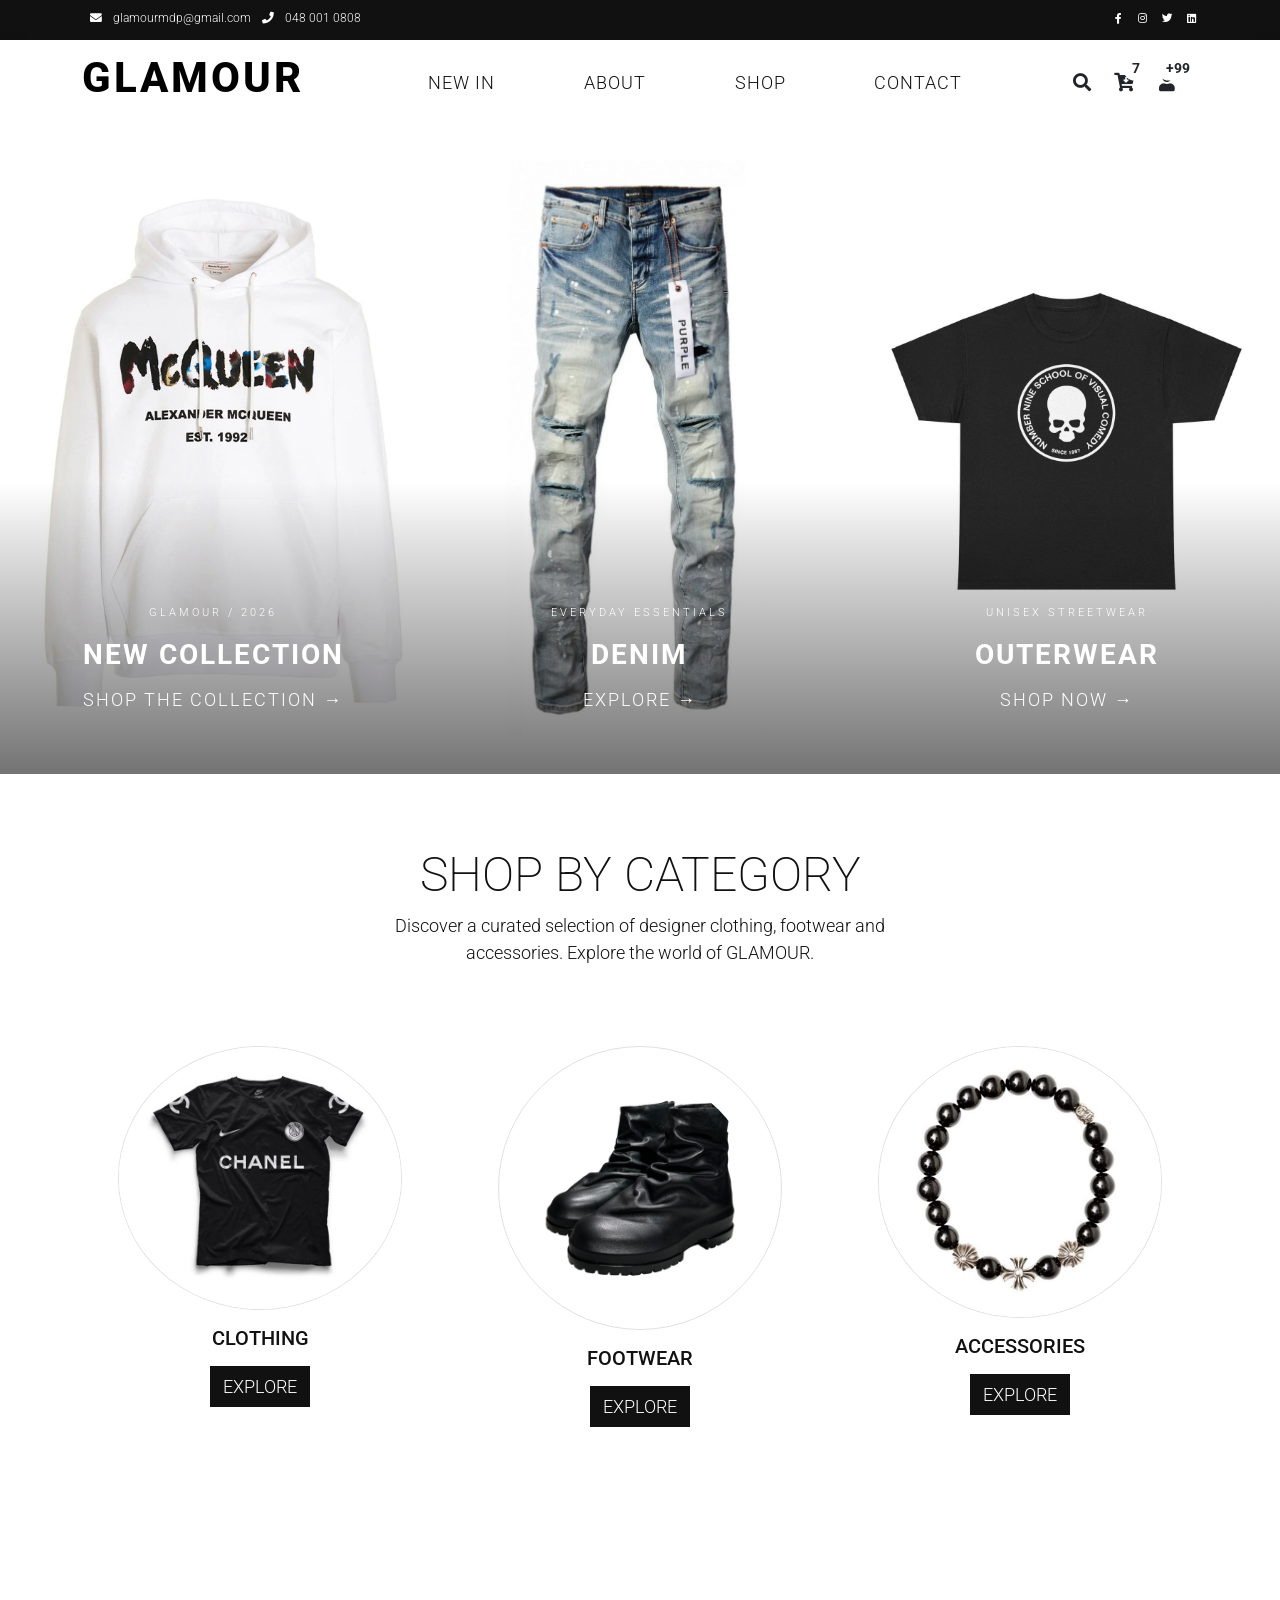
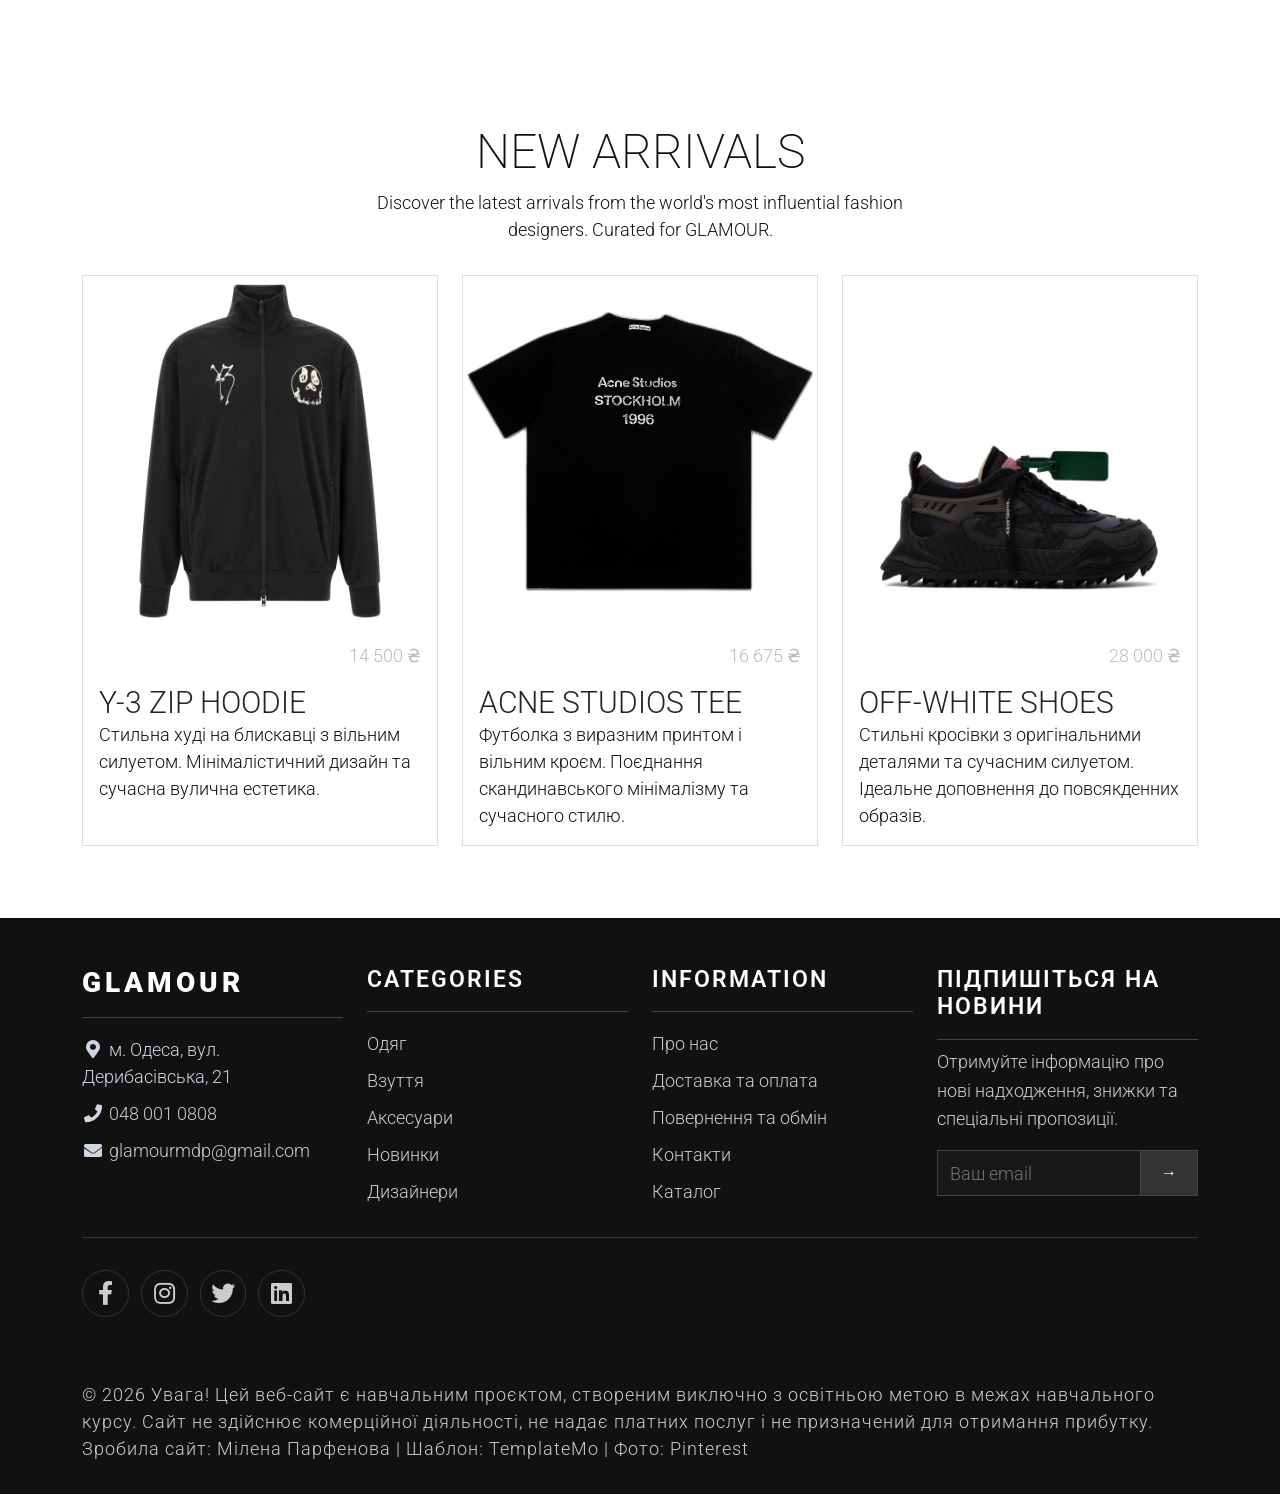
==== commit e7c06a1e: "Update index.html" ====
--- a/index.html
+++ b/index.html
@@ -394,7 +394,7 @@
 })();
 </script>
 
-})();
+
 </script>
 </body>
 
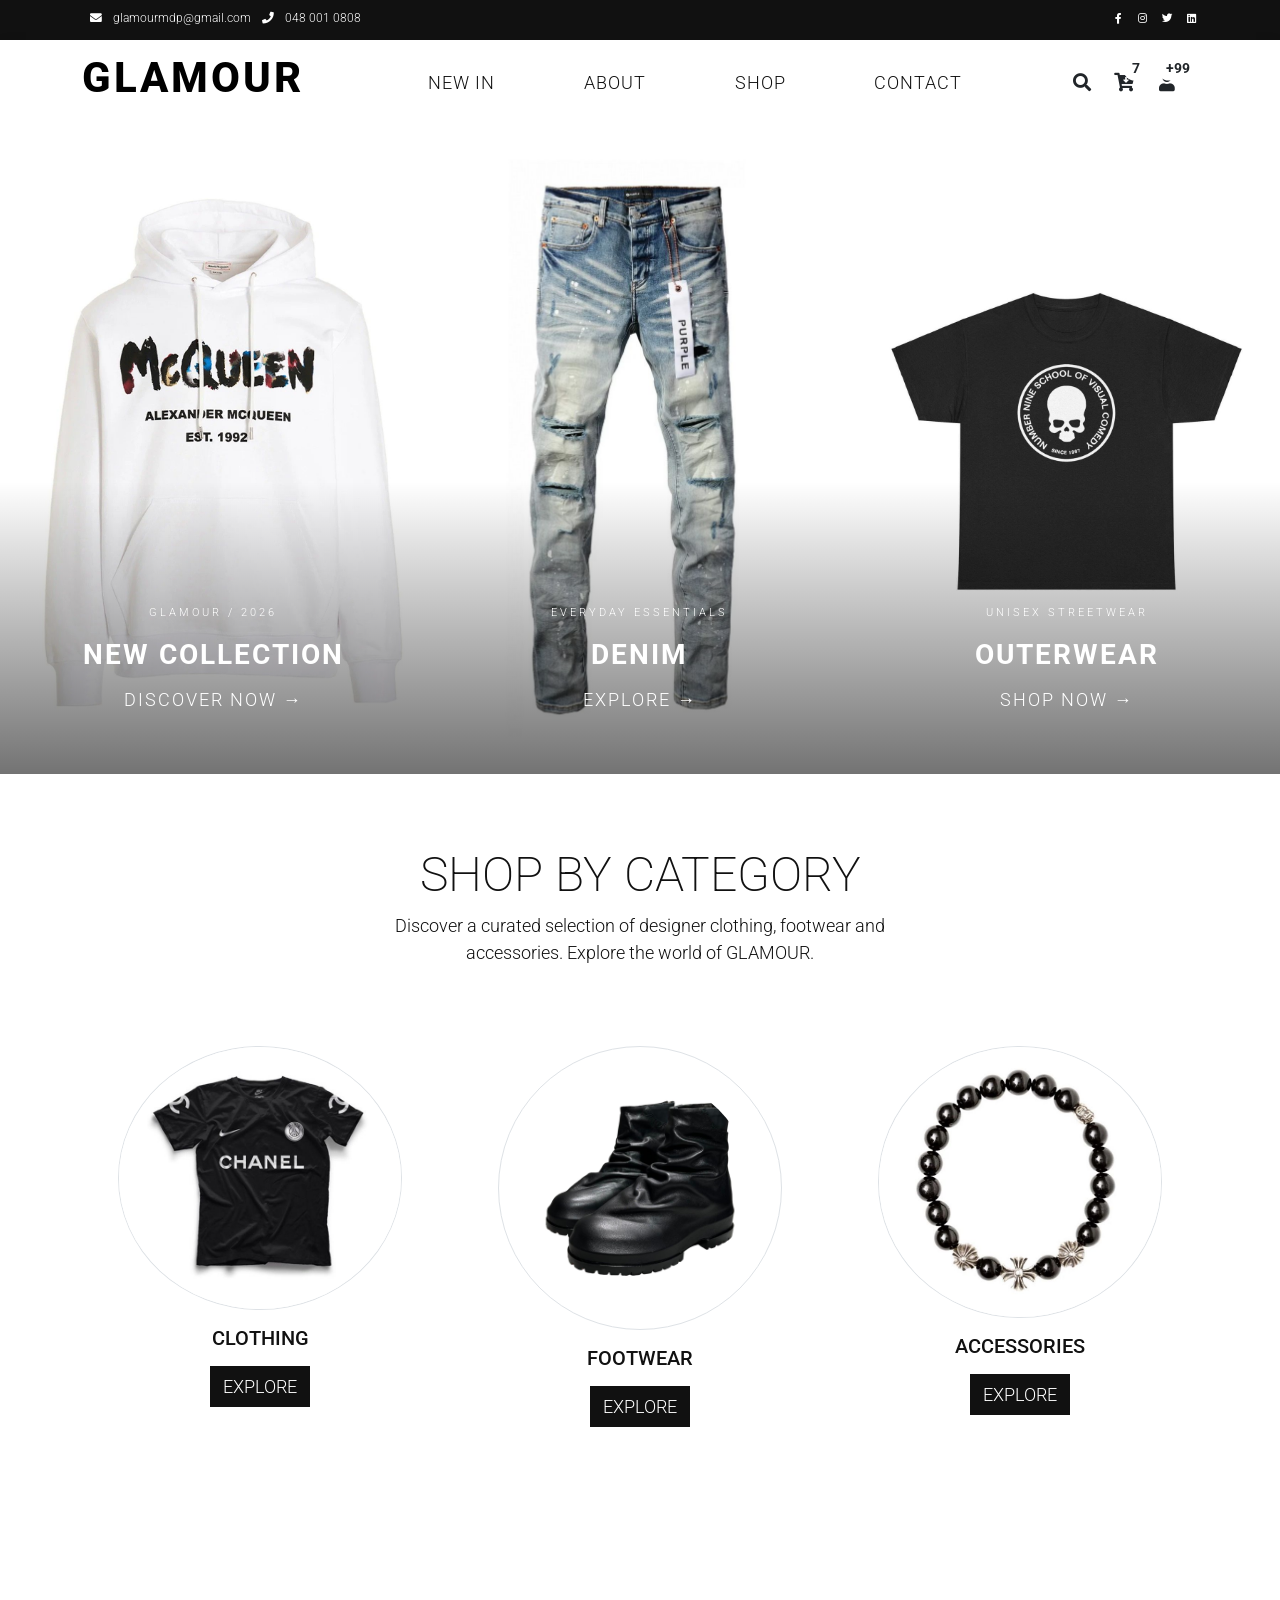
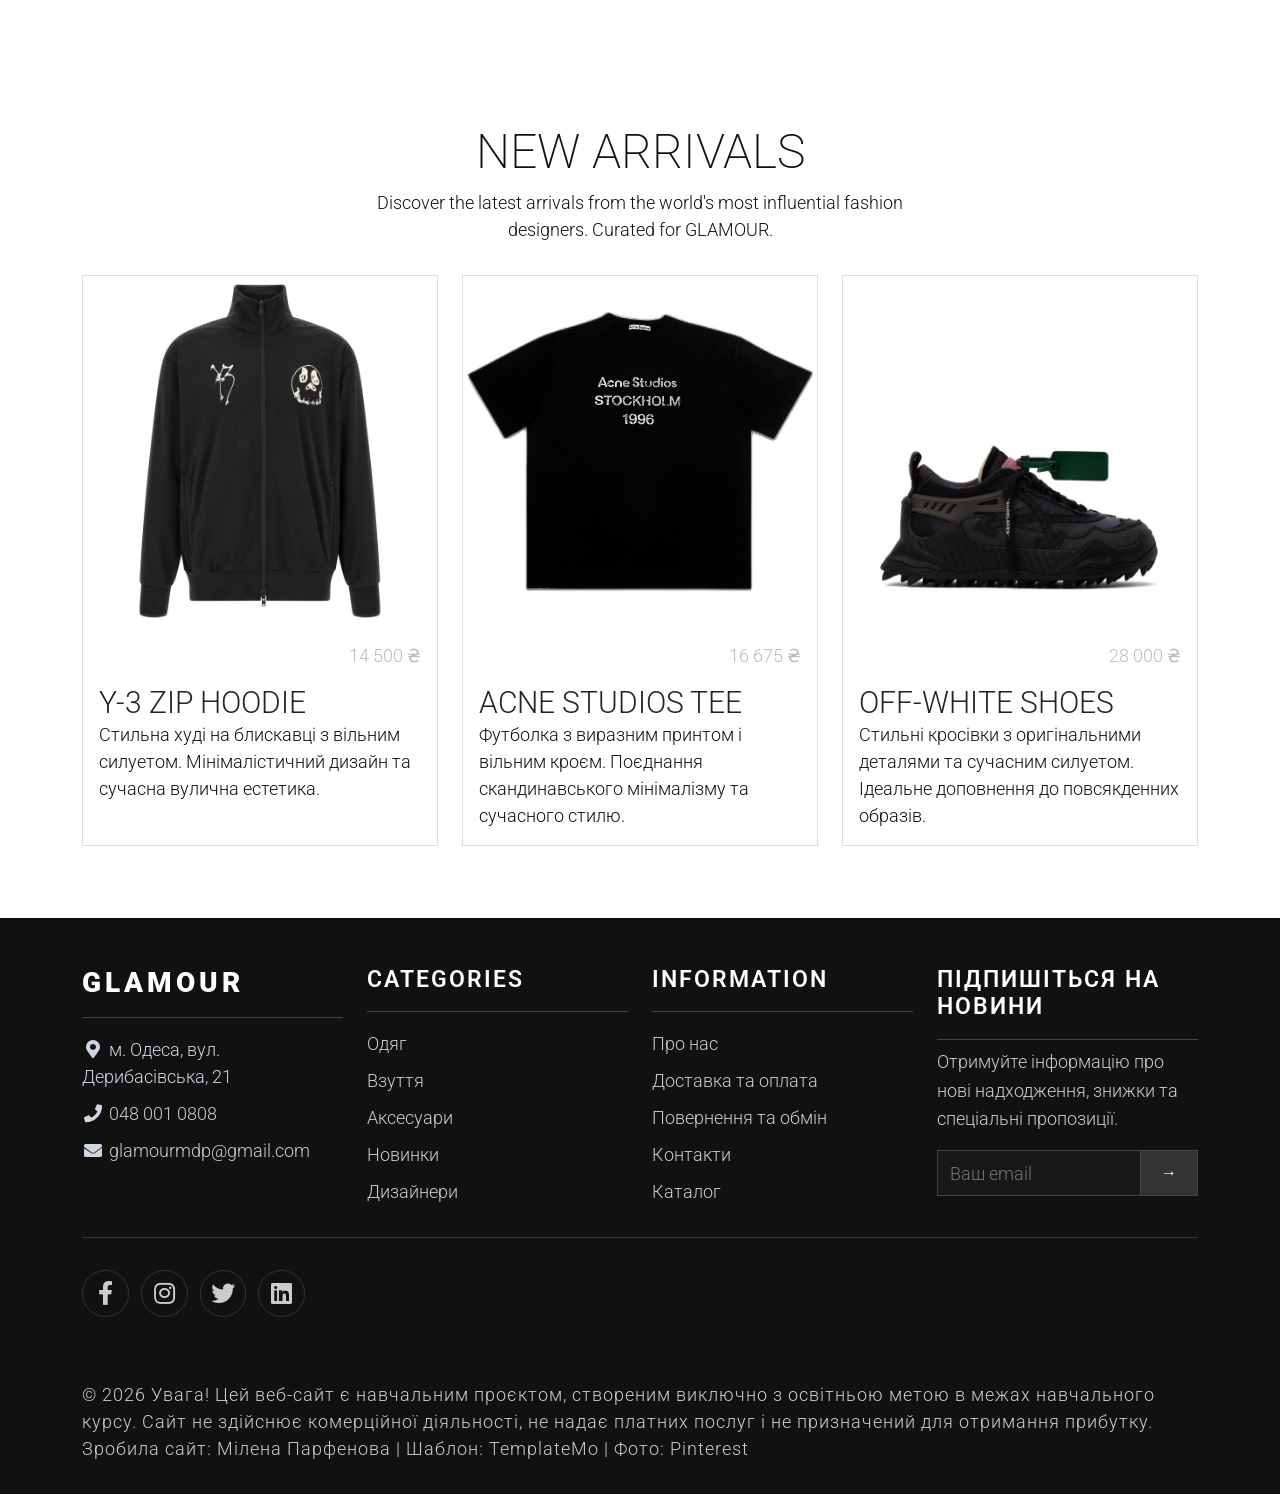
==== commit 6c128318: "Add files via upload" ====
--- a/index.html
+++ b/index.html
@@ -352,17 +352,14 @@
     <script src="assets/js/templatemo.js"></script>
     <script src="assets/js/custom.js"></script>
     <!-- End Script -->
-   
-<script>
+     <script>
 (function () {
-    const storageKey = 'glamour_ab_variant';
-
-    let experiment = localStorage.getItem(storageKey);
-
-    if (!experiment) {
-        experiment = Math.random() < 0.5 ? 'A' : 'B';
-        localStorage.setItem(storageKey, experiment);
-    }
+   const params = new URLSearchParams(window.location.search);
+const forcedVariant = params.get('ab_variant');
+
+const experiment = (forcedVariant === 'A' || forcedVariant === 'B')
+    ? forcedVariant
+    : (Math.random() < 0.5 ? 'A' : 'B');
 
     const hero = document.querySelector('.glamour-new');
 
@@ -393,9 +390,6 @@
     });
 })();
 </script>
-
-
-</script>
 </body>
 
-</html>
+</html>
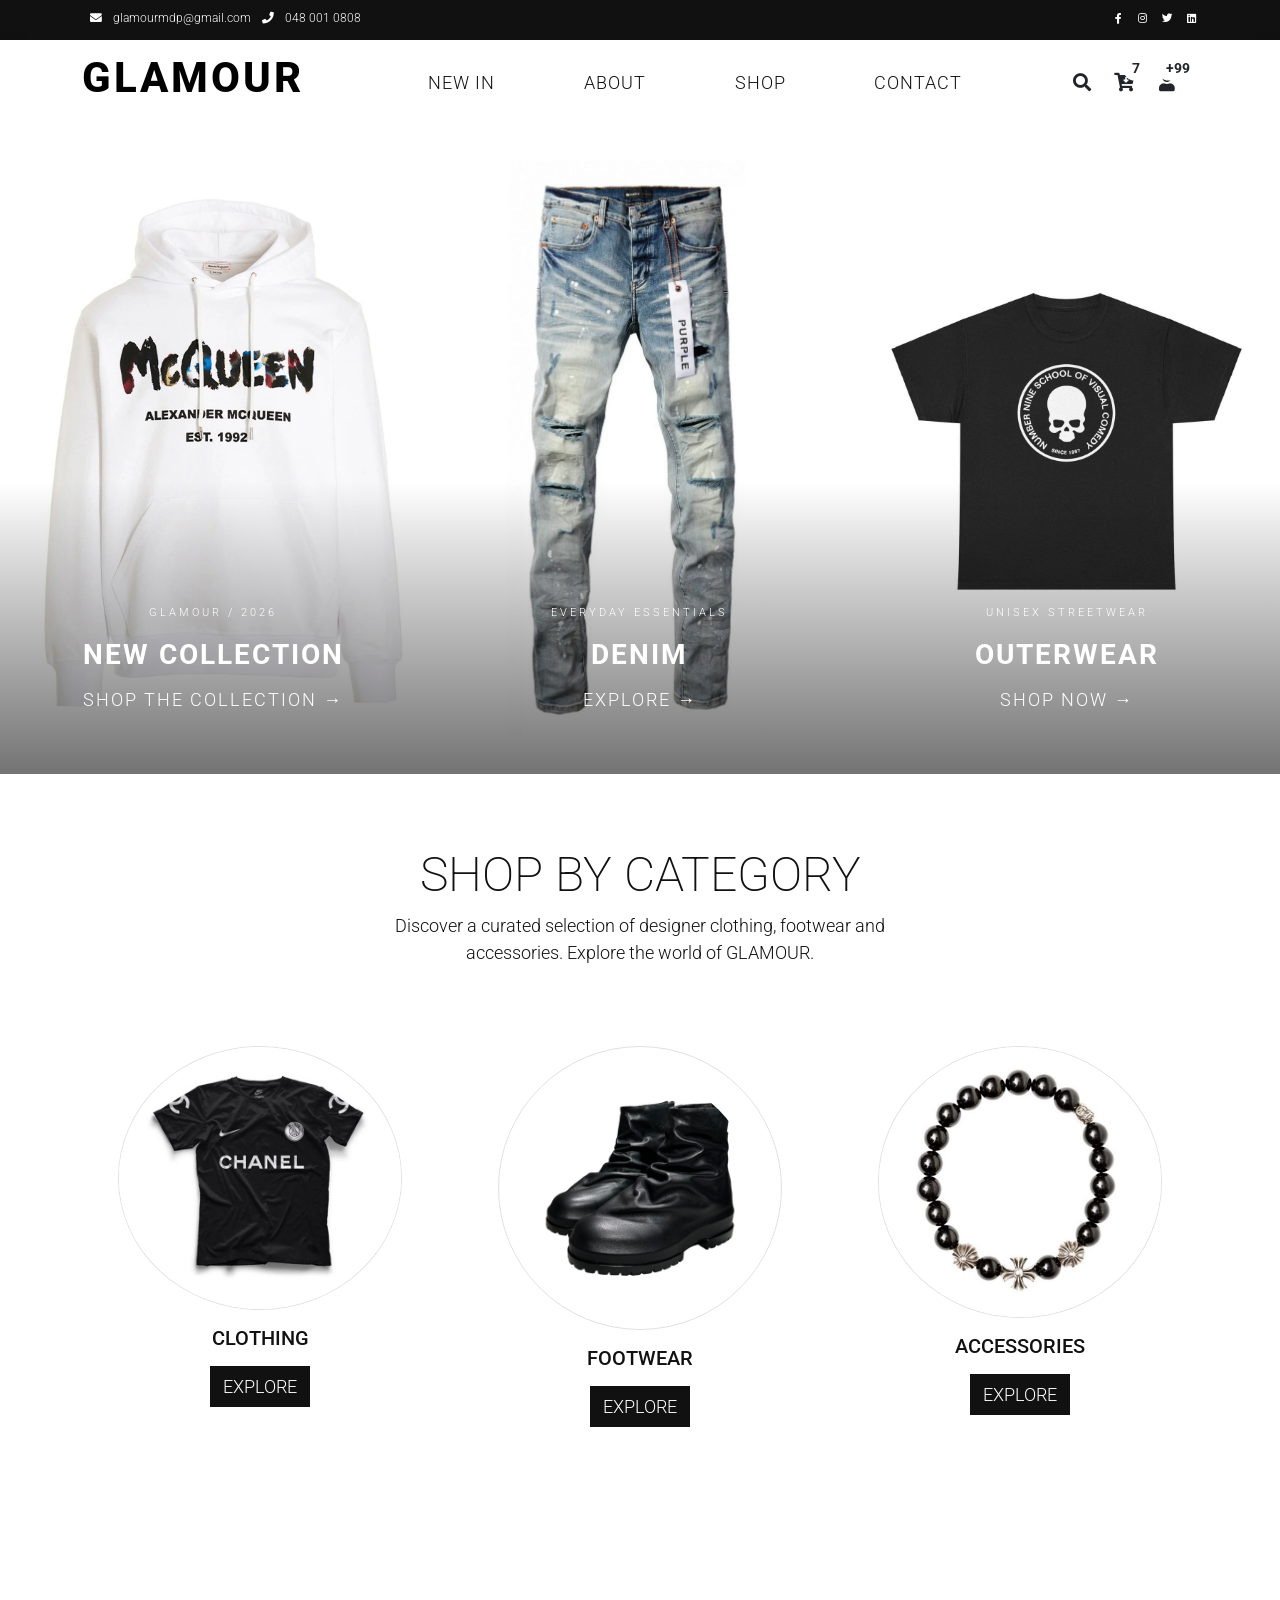
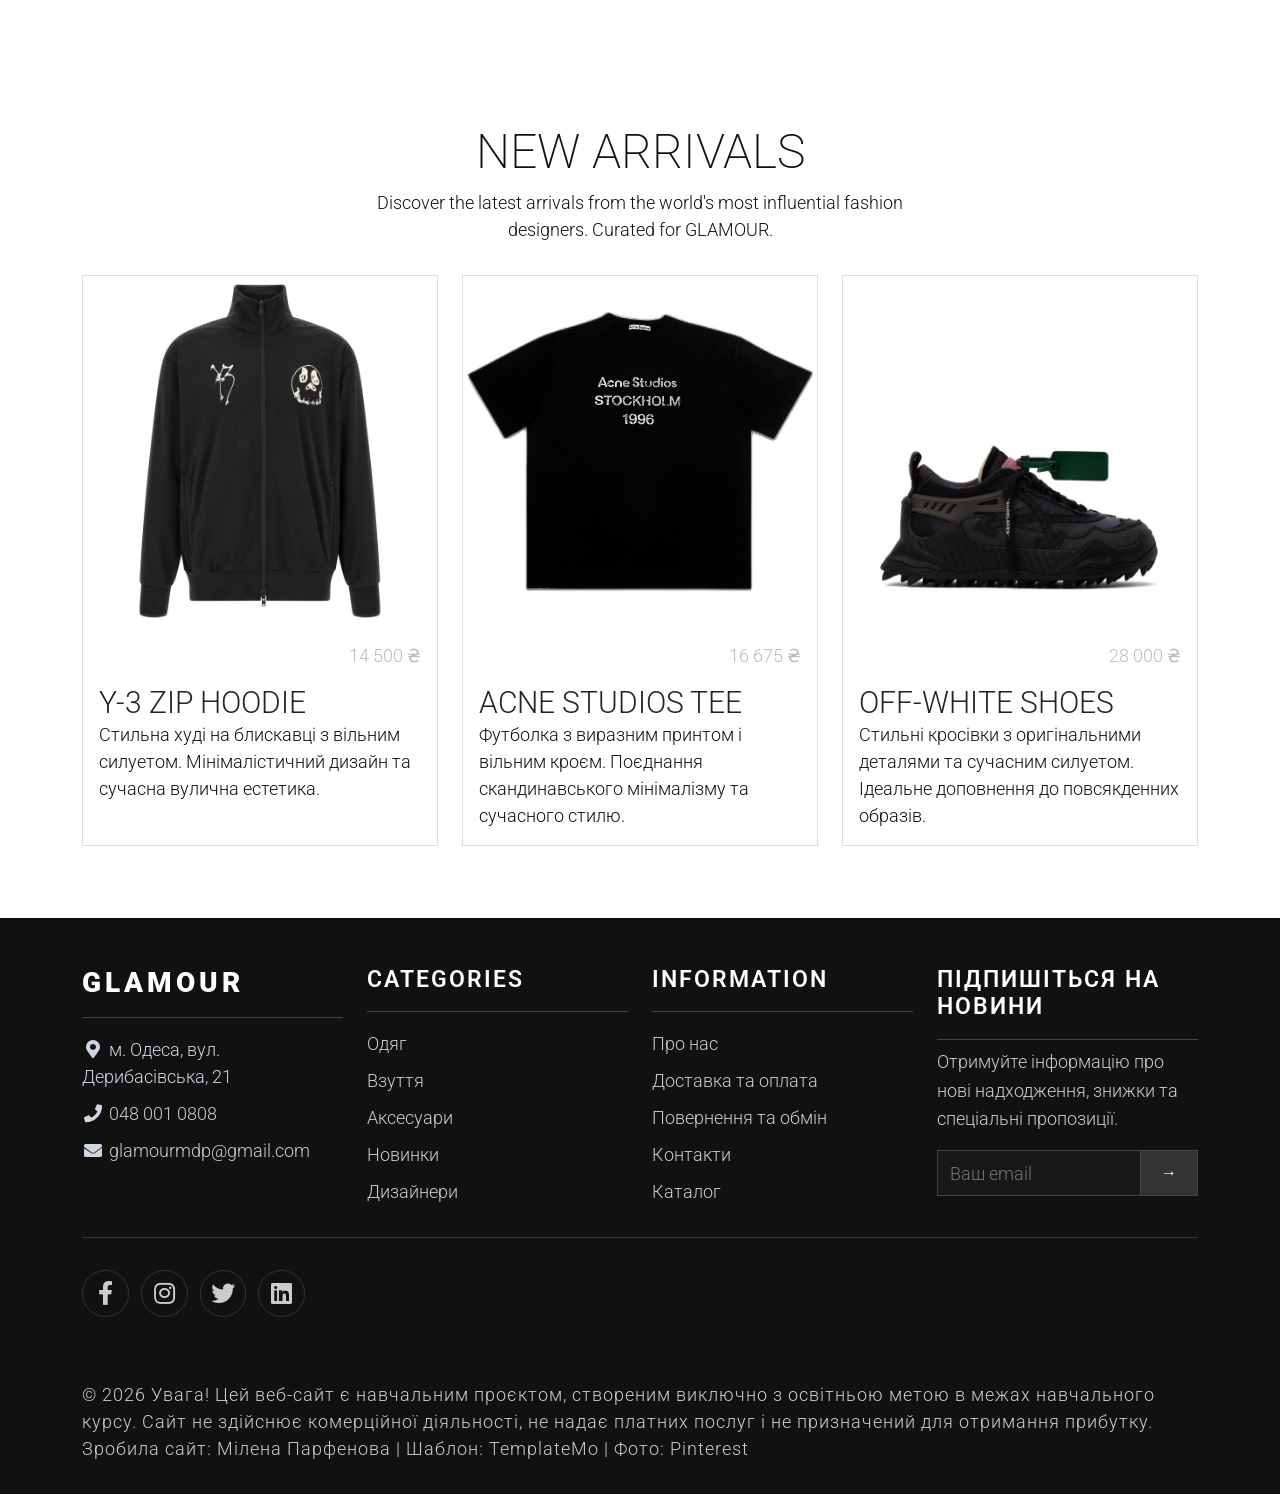
==== commit 079aefee: "Add files via upload" ====
--- a/index.html
+++ b/index.html
@@ -33,6 +33,14 @@
 https://templatemo.com/tm-559-zay-shop
 
 -->
+<!-- Microsoft Clarity -->
+<script type="text/javascript">
+    (function(c,l,a,r,i,t,y){
+        c[a]=c[a]||function(){(c[a].q=c[a].q||[]).push(arguments)};
+        t=l.createElement(r);t.async=1;t.src="https://www.clarity.ms/tag/"+i;
+        y=l.getElementsByTagName(r)[0];y.parentNode.insertBefore(t,y);
+    })(window, document, "clarity", "script", "z7i0mfuae");
+</script>
 </head>
 
 <body>
